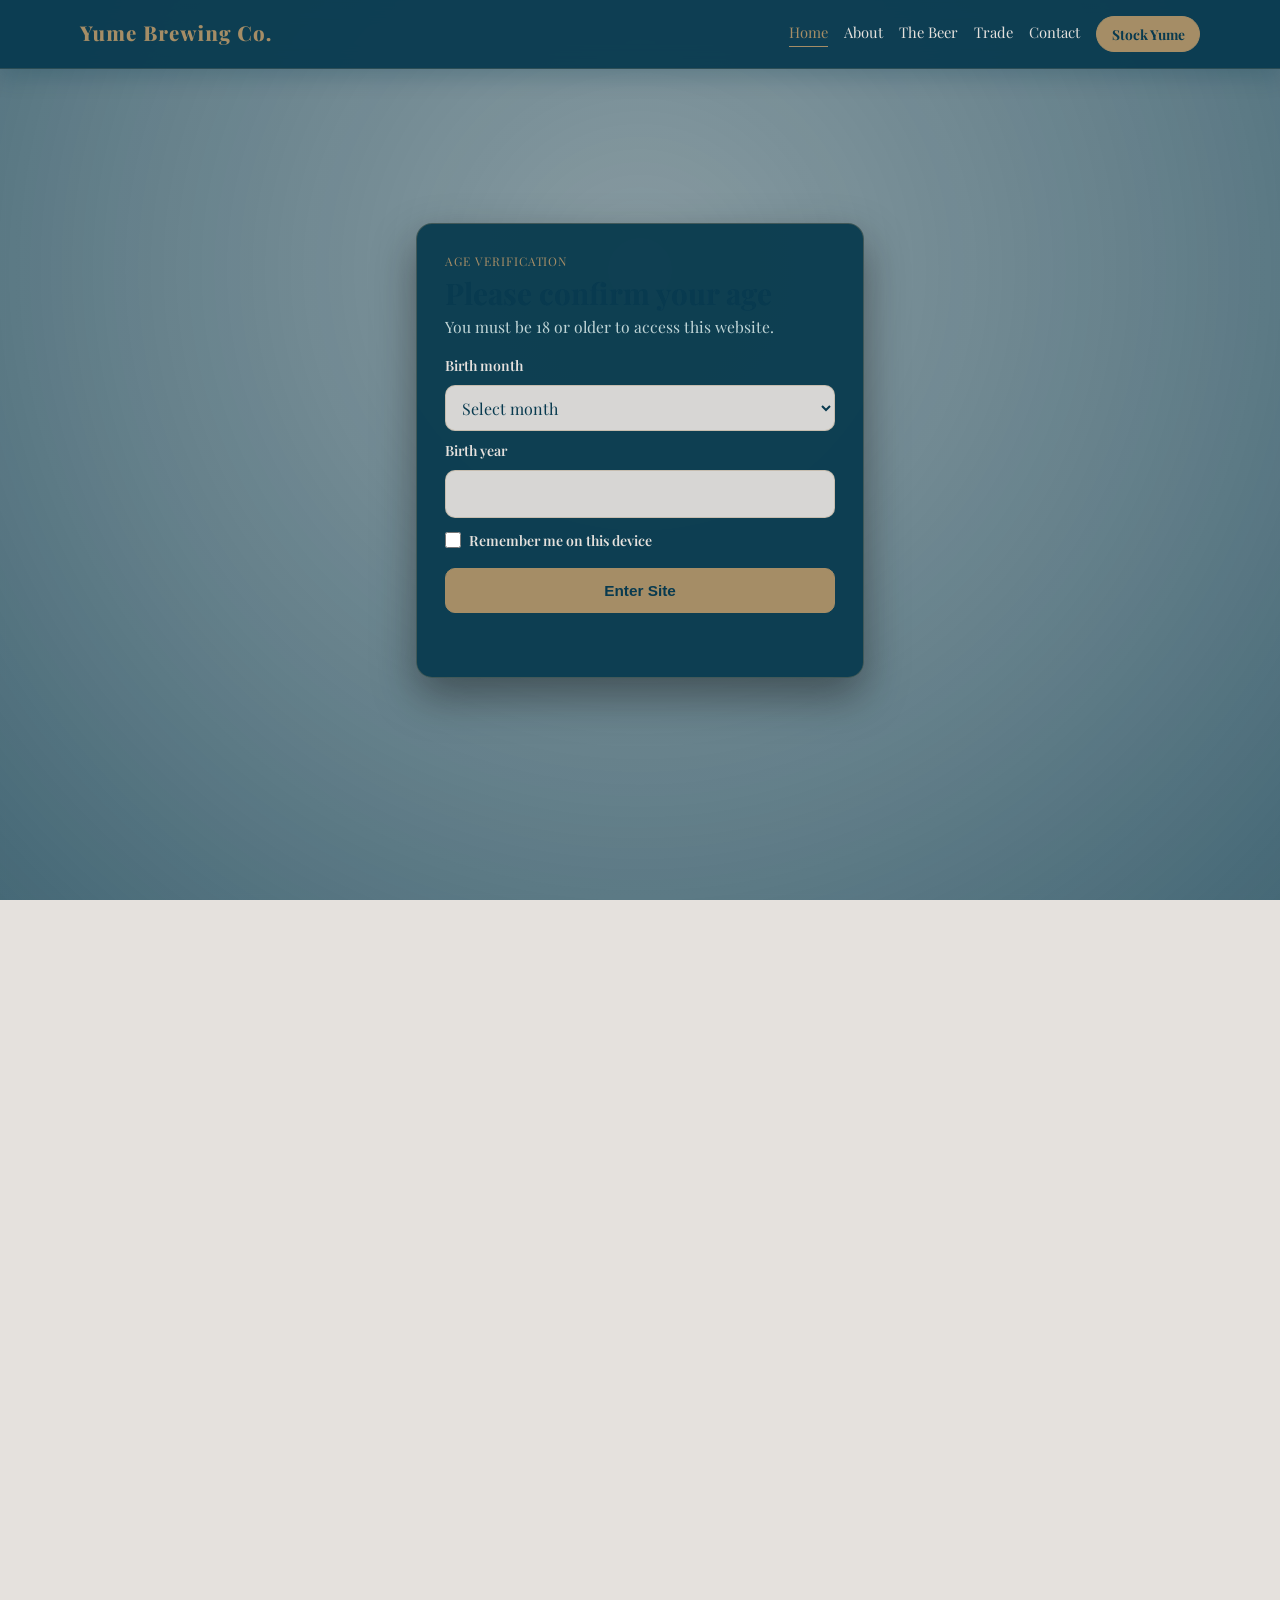
==== index.html @ 97af7e4f "Update index.html" ====
<!DOCTYPE html>
<html lang="en">
<head>
  <!-- Google tag (gtag.js) -->
<script async src="https://www.googletagmanager.com/gtag/js?id=G-24Z01V6N67"></script>
<script>
  window.dataLayer = window.dataLayer || [];
  function gtag(){dataLayer.push(arguments);}
  gtag('js', new Date());
  gtag('config', 'G-24Z01V6N67');
</script>
<meta charset="UTF-8" />
<meta name="viewport" content="width=device-width, initial-scale=1.0" />
<title>Yume Brewing Co. | Fresh Beer, Reimagined</title>
<meta name="description" content="Yume Brewing Co. creates a clean, crisp light lager brewed with a hint of Japanese yuzu. Launching Summer 2026 in Cape Town.">
<meta property="og:title" content="Yume Brewing Co.">
<meta property="og:description" content="Fresh Beer, Reimagined. A crisp light lager brewed with Japanese yuzu.">
<meta property="og:type" content="website">
<meta property="og:image" content="https://yumebrewing.com/images/og-yume-preview.jpg">
<meta property="og:url" content="https://yumebrewing.com">
<meta name="twitter:card" content="summary_large_image">
<meta name="twitter:title" content="Yume Brewing Co.">
<meta name="twitter:description" content="Fresh Beer, Reimagined. A crisp light lager brewed with Japanese yuzu.">
<meta name="twitter:image" content="https://yumebrewing.com/images/og-yume-preview.jpg">
<link rel="icon" type="image/png" sizes="16x16" href="/images/favicon-16x16.png">
<link rel="icon" type="image/png" sizes="32x32" href="/images/favicon-32x32.png">
<link rel="icon" type="image/png" sizes="512x512" href="/images/favicon-512.png">

<link rel="apple-touch-icon" sizes="180x180" href="/images/apple-touch-icon.png">
<link href="https://fonts.googleapis.com/css2?family=Playfair+Display:wght@400;600;700&display=swap" rel="stylesheet">
<link rel="stylesheet" href="styles.css" />
</head>
<body class="age-locked">
  <div id="site-content" inert>
    <header class="top-nav">
      <div class="container nav-inner">
        <a class="brand" href="index.html">Yume Brewing Co.</a>
        <nav aria-label="Primary">
          <a href="index.html" class="active" aria-current="page">Home</a>
          <a href="about.html">About</a>
          <a href="beer.html">The Beer</a>
          <a href="trade.html">Trade</a>
          <a href="contact.html">Contact</a>
        </nav>
        <a class="nav-stock-cta" href="trade.html">Stock Yume</a>
      </div>
    </header>

    <a class="floating-stock-cta" href="trade.html">Stock Yume</a>

    <section class="hero">
      <div class="container">
        <div class="hero-content">
          <h1 class="hero-heading">Yume Brewing Co.</h1>
          <h2 class="hero-subheading">Fresh Beer, Reimagined</h2>
          <p class="hero-copy">Light lager brewed with a hint of Japanese Yuzu.<br>Launching Summer 2026 in Cape Town</p>
          <a class="cta hero-cta" href="trade.html">Trade Enquiries</a>
        </div>
      </div>
  </section>

  <main>
    <section class="section section-aqua about-yume-section">
      <div class="container about-yume-grid">
        <div>
          <h2>About Yume</h2>
          <p>
            Yume means dream.
          </p>
          <p>
            Yume Brewing Co. was created with a simple idea: great beer belongs in great moments.
            Inspired by the Japanese word for dream, Yume is a light lager brewed with a subtle lift of yuzu citrus.
            Fresh, crisp, and endlessly drinkable - it’s made for long evenings, good food, and the moments you wish would last a little longer.
          </p>
          <a class="cta cta-outline about-yume-cta" href="about.html">Learn More</a>
        </div>
        <div class="about-yume-visual">
          <img class="about-yume-image" src="images/about-terrace.jpg" alt="Outdoor terrace dining at sunset" width="1600" height="1200" loading="lazy" decoding="async" />
        </div>
      </div>
    </section>

    <section class="section section-navy home-intro">
      <div class="container section-narrow">
        <h2>Premium Lager, Modern Direction</h2>
          <p>
            Light, crisp, and subtly lifted with Japanese yuzu, Yume Light Lager is a refined take on refreshment. 
            Brewed in Cape Town, it’s a modern classic made for contemporary venues and effortless drinking.
          </p>
          <div class="home-actions">
            <a class="cta" href="beer.html">Explore The Beer</a>
            <a class="cta cta-outline" href="trade.html">Request Wholesale</a>
          </div>
        </div>
      </section>

    <section class="section section-sand why-yuzu-section">
      <div class="container two-col why-yuzu-grid">
        <div>
          <h2>Why Yuzu</h2>
          <p>
            Yuzu is a prized Japanese citrus known for its bright aroma and delicate complexity.
          </p>
          <p>
            Unlike lemon or lime, yuzu adds a delicate aromatic freshness that complements the clean body of a light lager without overpowering it.
          </p>
          <p>
            The result is a crisp, refreshing beer designed for long summer evenings, shared tables, and modern menus.
          </p>
          <ul class="quick-facts">
            <li>Subtle citrus aroma</li>
            <li>Light, refreshing finish</li>
            <li>Designed for food pairing</li>
            <li>Perfect for warm climates</li>
          </ul>
        </div>
          <div class="yuzu-image">
            <img src="/images/yuzu-beer.jpg" alt="Yuzu citrus and beer glass" width="1600" height="1200" loading="lazy" decoding="async" />
          </div>
        </div>
    </section>

<section class="moments-section section-aqua">
  <div class="container">
    <div class="moments-header">
      <h2>Moments With Yume</h2>
      <p> 
        For suuny days, long evenings, and the moments you wish would last a little longer.
      </p>
    </div>

    <div class="moments-image">
      <img
        src="/images/moments-yume.jpg"
        alt="Beer glasses and shared food on a speakeasy table"
        width="1920"
        height="1080"
        loading="lazy"
        decoding="async"
      />
    </div>
  </div>
</section>

<section class="launch-venues-section section-navy">
  <div class="container section-narrow">
    <h2>Launching With Select Cape Town Venues</h2>
    <p>
      Yume is launching with a limited number of carefully selected venues across Cape Town. 
      Each partner venue reflects the kind of places where great beer, 
      great food, and great company naturally come together.
    </p>
    <p>
      Interested in being one of the first venues to stock Yume?
    </p>
    <a class="cta launch-venues-cta" href="trade.html">Become a Launch Venue</a>
  </div>
</section>

    <section class="section section-sand stock-yume-section">
      <div class="container">
        <h2>Stock Yume</h2>
        <div class="trade-layout stock-yume-layout">
          <div>
            <p class="stock-yume-intro">
              Yume is launching with a LIMITED pilot batch in Cape Town, 
              partnering with only a handful of venues for the first release.
            </p>
            <ul class="quick-facts stock-why-list">
              <li>Light, clean lager</li>
              <li>Sublte Japanese yuzu citrus profile</li>
              <li>Built for food, service, and repeat orders</li>
            </ul>
            <a class="cta cta-outline section-cta" href="trade.html">Request Trade Info</a>
          </div>
          <div class="offer-box stock-launch-offer">
            <h3>Launch Partner Offer</h3>
            <ul class="trade-points">
              <li>Complimentary first carton</li>
              <li>Second carton at introductory pricing</li>
              <li>Standard wholesale pricing thereafter</li>
            </ul>
          </div>
        </div>
      </div>
    </section>
    
    </main>

    <footer class="site-footer" id="contact">
      <div class="container footer-grid">
        <div class="footer-col footer-brand">
          <p><strong>Yume Brewing Co.</strong></p>
          <p>Fresh Beer, Reimagined</p>
          <p>Cape Town, South Africa</p>
        </div>
        <div class="footer-col">
          <p><strong>Navigation</strong></p>
          <nav class="footer-nav" aria-label="Footer">
            <a href="index.html">Home</a>
            <a href="about.html">About</a>
            <a href="beer.html">The Beer</a>
            <a href="trade.html">Trade</a>
            <a href="contact.html">Contact</a>
          </nav>
        </div>
        <div class="footer-col">
          <p><strong>Contact</strong></p>
          <p><a href="mailto:yumebrewingco@gmail.com">yumebrewingco@gmail.com</a></p>
          <p><a href="https://instagram.com/yumebrewery" target="_blank" rel="noopener noreferrer">@yumebrewery</a></p>
        </div>
      </div>
      <div class="container footer-legal">
        <p>&copy; 2026 Yume Brewing Co.</p>
        <p>Drink Responsibly &bull; 18+</p>
      </div>
    </footer>
  </div>

  <div class="age-gate" id="age-gate" role="dialog" aria-modal="true" aria-labelledby="age-gate-title">
    <div class="age-gate-card">
      <p class="age-gate-eyebrow">Age Verification</p>
      <h2 id="age-gate-title">Please confirm your age</h2>
      <p class="age-gate-copy">You must be 18 or older to access this website.</p>

      <form id="age-gate-form" class="age-gate-form" novalidate>
        <label for="birth-month">Birth month</label>
        <select id="birth-month" name="birth-month" required>
          <option value="">Select month</option>
          <option value="1">January</option>
          <option value="2">February</option>
          <option value="3">March</option>
          <option value="4">April</option>
          <option value="5">May</option>
          <option value="6">June</option>
          <option value="7">July</option>
          <option value="8">August</option>
          <option value="9">September</option>
          <option value="10">October</option>
          <option value="11">November</option>
          <option value="12">December</option>
        </select>

        <label for="birth-year">Birth year</label>
        <input id="birth-year" name="birth-year" type="number" inputmode="numeric" min="1900" required />

        <label class="remember-row" for="remember-age">
          <input id="remember-age" name="remember-age" type="checkbox" />
          <span>Remember me on this device</span>
        </label>

        <button class="cta age-gate-submit" type="submit">Enter Site</button>
        <p id="age-gate-message" class="age-gate-message" aria-live="polite"></p>
      </form>
    </div>
  </div>

  <script>
    (function () {
      var key = "yumeAgeVerified";
      var body = document.body;
      var gate = document.getElementById("age-gate");
      var siteContent = document.getElementById("site-content");
      var form = document.getElementById("age-gate-form");
      var monthInput = document.getElementById("birth-month");
      var yearInput = document.getElementById("birth-year");
      var rememberInput = document.getElementById("remember-age");
      var message = document.getElementById("age-gate-message");
      var now = new Date();
      var currentYear = now.getFullYear();
      var currentMonth = now.getMonth() + 1;

      yearInput.max = String(currentYear);

      function lockSite() {
        body.classList.add("age-locked");
        body.classList.remove("site-ready");
        siteContent.setAttribute("inert", "");
        gate.classList.remove("age-gate-hidden");
      }

      function unlockSite() {
        body.classList.remove("age-locked");
        siteContent.removeAttribute("inert");
        gate.classList.add("age-gate-hidden");
        window.requestAnimationFrame(function () {
          body.classList.add("site-ready");
        });
      }

      function isAdult(month, year) {
        var years = currentYear - year;
        if (years > 18) return true;
        if (years < 18) return false;
        return currentMonth >= month;
      }

      try {
        if (localStorage.getItem(key) === "true") {
          unlockSite();
          return;
        }
      } catch (error) {
        lockSite();
      }

      lockSite();

      form.addEventListener("submit", function (event) {
        event.preventDefault();
        var month = Number(monthInput.value);
        var year = Number(yearInput.value);

        if (!month || !year || year < 1900 || year > currentYear) {
          message.textContent = "Please enter a valid birth month and birth year.";
          return;
        }

        if (isAdult(month, year)) {
          try {
            localStorage.setItem(key, "true");
          } catch (error) {
          }
          unlockSite();
          return;
        }

        message.textContent = "You must be 18 or older to enter this site.";
      });
    })();
  </script>
  <script>
    (function () {
      var targets = document.querySelectorAll(".section, .site-footer");
      if (!targets.length) return;

      function showAll() {
        document.body.classList.remove("scroll-anim-ready");
        targets.forEach(function (el) { el.classList.add("in-view"); });
      }

      if (window.matchMedia("(prefers-reduced-motion: reduce)").matches) {
        showAll();
        return;
      }

      if (!("IntersectionObserver" in window)) {
        showAll();
        return;
      }

      try {
        document.body.classList.add("scroll-anim-ready");

        var observer = new IntersectionObserver(function (entries) {
          entries.forEach(function (entry) {
            if (entry.isIntersecting) {
              entry.target.classList.add("in-view");
              observer.unobserve(entry.target);
            }
          });
        }, {
          threshold: 0.18,
          rootMargin: "0px 0px -8% 0px"
        });

        targets.forEach(function (el) { observer.observe(el); });
      } catch (error) {
        showAll();
      }
    })();
  </script>
  <script>
    (function () {
      var hero = document.querySelector(".hero");
      if (!hero) return;

      var mqMobile = window.matchMedia("(max-width: 768px)");
      var mqReduce = window.matchMedia("(prefers-reduced-motion: reduce)");
      var ticking = false;

      function shouldDisable() {
        return mqReduce.matches;
      }

      function applyParallax() {
        ticking = false;
        if (shouldDisable()) {
          hero.style.setProperty("--hero-parallax-offset", "0px");
          return;
        }

        var rect = hero.getBoundingClientRect();
        if (rect.bottom < 0 || rect.top > window.innerHeight) {
          return;
        }

        var strength = mqMobile.matches ? 0.03 : 0.08;
        var maxOffset = mqMobile.matches ? 5 : 14;
        var offset = Math.max(-maxOffset, Math.min(maxOffset, rect.top * -strength));
        hero.style.setProperty("--hero-parallax-offset", offset.toFixed(2) + "px");
      }

      function onScroll() {
        if (!ticking) {
          ticking = true;
          window.requestAnimationFrame(applyParallax);
        }
      }

      window.addEventListener("scroll", onScroll, { passive: true });
      window.addEventListener("resize", onScroll);
      window.addEventListener("orientationchange", onScroll);
      document.addEventListener("visibilitychange", function () {
        if (!document.hidden) onScroll();
      });
      applyParallax();
    })();
  </script>
</body>
</html>
---- styles.css ----
*,
*::before,
*::after {
  box-sizing: border-box;
}

:root {
  --nav-height: 4.25rem;
  --chinese-black: #083a4f;
  --dark-jungle-green: #407e8c;
  --jet: #407e8c;
  --coffee: #a58d66;
  --antique-brass: #a58d66;
  --text-ivory: #e5e1dd;
  --text-soft: #c0d5d6;
  --sand: #e5e1dd;
  --aqua: #c0d5d6;
  --aqua-rgb: 192, 213, 214;
  --sand-rgb: 229, 225, 221;
  --navy: #083a4f;
  --teal: #407e8c;
  --gold: #a58d66;
  --display-font: "Bourbon", "Playfair Display", serif;
}

html,
body {
  margin: 0;
  width: 100%;
  overflow-x: hidden;
  scroll-behavior: smooth;
}

body {
  font-family: "Playfair Display", serif;
  color: var(--navy);
  background: var(--sand);
  line-height: 1.5;
}

body.age-locked {
  overflow: hidden;
  height: 100svh;
}

img {
  max-width: 100%;
  height: auto;
  display: block;
}

.container {
  width: 100%;
  max-width: 1200px;
  margin: 0 auto;
  padding-inline: clamp(1rem, 4vw, 2.5rem);
}

#site-content {
  padding-top: var(--nav-height);
}

.top-nav {
  position: fixed;
  top: 0;
  left: 0;
  right: 0;
  width: 100%;
  z-index: 1000;
  background: rgba(8, 58, 79, 0.94);
  backdrop-filter: blur(10px);
  -webkit-backdrop-filter: blur(10px);
  border-bottom: 1px solid rgba(165, 141, 102, 0.2);
  box-shadow: 0 8px 20px rgba(8, 58, 79, 0.22);
}

.nav-inner {
  min-height: 4.25rem;
  display: flex;
  align-items: center;
  justify-content: space-between;
  gap: 1rem;
}

.brand {
  color: var(--antique-brass);
  font-family: var(--display-font);
  font-size: clamp(1.18rem, 1.6vw, 1.5rem);
  text-decoration: none;
  font-weight: 800;
  letter-spacing: 0.055em;
  line-height: 1.05;
  text-wrap: balance;
  text-rendering: geometricPrecision;
}

.top-nav nav {
  display: flex;
  flex-wrap: wrap;
  gap: 0.45rem 1rem;
  margin-left: auto;
}

.top-nav nav a {
  color: var(--text-ivory);
  text-decoration: none;
  font-size: 0.92rem;
  padding-bottom: 0.15rem;
  border-bottom: 1px solid transparent;
}

.top-nav nav a.active,
.top-nav nav a:hover {
  border-bottom-color: var(--gold);
  color: var(--gold);
}

.nav-stock-cta {
  display: inline-flex;
  align-items: center;
  justify-content: center;
  padding: 0.42rem 0.9rem;
  border-radius: 999px;
  text-decoration: none;
  background: var(--gold);
  color: var(--navy);
  font-size: 0.86rem;
  font-weight: 700;
  border: 1px solid var(--gold);
  transition: background-color 180ms ease, color 180ms ease, transform 180ms ease;
}

.nav-stock-cta:hover {
  background: transparent;
  color: var(--gold);
  transform: translateY(-1px);
}

.floating-stock-cta {
  display: none;
  position: fixed;
  right: 1rem;
  bottom: calc(1rem + env(safe-area-inset-bottom));
  z-index: 990;
  padding: 0.58rem 0.95rem;
  border-radius: 999px;
  background: var(--gold);
  color: var(--navy);
  text-decoration: none;
  font-weight: 700;
  font-size: 0.88rem;
  border: 1px solid rgba(8, 58, 79, 0.14);
  box-shadow: 0 10px 22px rgba(8, 58, 79, 0.28);
}

body.age-locked .floating-stock-cta {
  display: none !important;
}

.hero {
  min-height: 100svh;
  background-image: url("images/yume-hero.jpg");
  background-size: cover;
  background-position: center calc(50% + 18px + var(--hero-parallax-offset, 0px));
  display: flex;
  align-items: flex-end;
  text-align: center;
  padding-block: clamp(4.5rem, 10vh, 7rem) clamp(2rem, 6vh, 4rem);
  position: relative;
  will-change: background-position;
}

.hero::before {
  content: "";
  position: absolute;
  inset: 0;
  background: linear-gradient(
    rgba(var(--sand-rgb), 0.25),
    rgba(var(--sand-rgb), 0.25)
  );
  pointer-events: none;
}

.hero::after {
  content: "";
  position: absolute;
  inset: 0;
  background: rgba(0, 0, 0, 0.18);
  pointer-events: none;
}

.hero .container {
  position: relative;
  z-index: 1;
}

.hero-content {
  max-width: 52rem;
  margin: 0 auto;
  text-align: center;
}

.hero h1,
.hero h2,
.hero p {
  margin-top: 0;
}

.hero h1,
.hero-heading {
  font-family: var(--display-font);
  margin-bottom: 0.5rem;
  font-size: clamp(2rem, 4.5vw, 3.6rem);
  line-height: 1.1;
  font-weight: 700;
  color: #A58D66;
  text-shadow: 0 3px 14px rgba(255, 255, 255, 0.18), 0 6px 22px rgba(0, 0, 0, 0.18);
}

.hero h2,
.hero-subheading {
  margin-bottom: 0.95rem;
  font-size: clamp(1.2rem, 2.25vw, 1.85rem);
  line-height: 1.2;
  font-weight: 600;
  color: #A58D66;
  text-shadow: 0 3px 14px rgba(255, 255, 255, 0.18), 0 6px 22px rgba(0, 0, 0, 0.18);
}

.hero p,
.hero-copy {
  margin-bottom: 1.5rem;
  font-size: clamp(0.98rem, 1.28vw, 1.12rem);
  line-height: 1.5;
  color: #8E7656;
  text-shadow: 0 2px 10px rgba(0, 0, 0, 0.35);
}

body:not(.site-ready) .hero {
  opacity: 0;
}

body.site-ready .hero {
  animation: hero-bg-fade 0.5s ease-out both;
}

body:not(.site-ready) .hero::after {
  opacity: 1;
}

body.site-ready .hero::after {
  opacity: 0;
  animation: hero-overlay-fade 0.5s ease-out forwards;
}

body:not(.site-ready) .hero-content .hero-logo,
body:not(.site-ready) .hero-content .logo,
body:not(.site-ready) .hero-content img,
body:not(.site-ready) .hero-content .hero-heading,
body:not(.site-ready) .hero-content .hero-subheading,
body:not(.site-ready) .hero-content .hero-copy,
body:not(.site-ready) .hero-content .hero-cta {
  opacity: 0;
  transform: translateY(10px);
}

body.site-ready .hero-content .hero-logo,
body.site-ready .hero-content .logo,
body.site-ready .hero-content img {
  animation: hero-logo-enter 0.4s ease-out 0.14s both;
}

body.site-ready .hero-content .hero-heading {
  animation: hero-text-enter 0.44s ease-out 0.22s both;
}

body.site-ready .hero-content .hero-subheading {
  animation: hero-text-enter 0.44s ease-out 0.3s both;
}

body.site-ready .hero-content .hero-copy {
  animation: hero-text-enter 0.44s ease-out 0.36s both;
}

body.site-ready .hero-content .hero-cta {
  animation: hero-cta-enter 0.42s ease-out 0.46s both;
}

.page-hero {
  padding-block: clamp(4.75rem, 10vw, 7rem) clamp(3rem, 6vw, 4.75rem);
  background: linear-gradient(
    to bottom,
    rgba(8, 58, 79, 0.94),
    rgba(64, 126, 140, 0.9)
  );
}

.page-kicker {
  margin: 0 0 0.45rem;
  font-size: 0.78rem;
  letter-spacing: 0.08em;
  text-transform: uppercase;
  color: var(--antique-brass);
}

.page-hero h1 {
  font-family: var(--display-font);
  margin: 0 0 1rem;
  font-size: clamp(2.1rem, 4.4vw, 3.4rem);
  line-height: 1.1;
  color: var(--sand);
}

.page-hero p {
  margin: 0;
  font-size: clamp(1rem, 1.45vw, 1.12rem);
  color: var(--text-soft);
}

.about-page-hero {
  background:
    linear-gradient(
      rgba(var(--aqua-rgb), 0.74),
      rgba(var(--aqua-rgb), 0.74)
    ),
    url("images/about-hero.jpg");
  background-size: cover;
  background-position: center;
}

.about-page-hero .page-kicker {
  color: var(--gold);
}

.about-page-hero h1,
.about-page-hero p {
  color: var(--navy);
}

.trade-page-hero h2 {
  margin: 0 0 1rem;
  font-size: clamp(1.18rem, 2.2vw, 1.55rem);
  line-height: 1.25;
  color: #f0e4d2;
}

.trade-hero-cta {
  margin-top: 1.35rem;
}

.beer-hero {
  min-height: 80vh;
  background-image: url("images/beer-hero.jpg");
  background-size: cover;
  background-position: center calc(50% + var(--beer-hero-parallax-offset, 0px));
  position: relative;
  display: grid;
  place-items: center;
  text-align: center;
  will-change: background-position;
}

.beer-hero::before {
  content: "";
  position: absolute;
  inset: 0;
  background: rgba(0, 0, 0, 0.35);
}

.beer-hero .container {
  position: relative;
  z-index: 1;
}

.beer-hero-content {
  max-width: 50rem;
  margin: 0 auto;
}

.beer-hero h1 {
  font-family: var(--display-font);
  margin: 0 0 0.65rem;
  font-size: clamp(2rem, 4.2vw, 3.4rem);
  line-height: 1.1;
  color: #F5F3EF;
  text-shadow: 0 4px 16px rgba(0, 0, 0, 0.42);
}

.beer-hero h2 {
  margin: 0;
  font-size: clamp(1.05rem, 1.8vw, 1.35rem);
  line-height: 1.4;
  font-weight: 600;
  color: #F5F3EF;
  text-shadow: 0 3px 12px rgba(0, 0, 0, 0.36);
}

.beer-hero p {
  color: #F5F3EF;
}

.beer-hero-specs {
  margin: 1.2rem auto 0;
  padding: 0;
  list-style: none;
  display: grid;
  grid-template-columns: repeat(2, minmax(0, 1fr));
  gap: 0.55rem 0.85rem;
  max-width: 40rem;
}

.beer-hero-specs li {
  border: 1px solid rgba(255, 255, 255, 0.25);
  border-radius: 10px;
  background: rgba(0, 0, 0, 0.35);
  padding: 0.5rem 0.65rem;
  font-size: clamp(0.88rem, 1.1vw, 0.96rem);
  color: #F5F3EF;
}

.beer-hero-specs strong {
  color: var(--gold);
}

.beer-notes-grid {
  margin-top: 1.4rem;
  display: grid;
  grid-template-columns: repeat(3, minmax(0, 1fr));
  gap: 1rem;
}

.beer-note-card h3 {
  margin: 0 0 0.55rem;
  font-family: var(--display-font);
  font-size: clamp(1.02rem, 1.35vw, 1.2rem);
  line-height: 1.2;
  color: var(--navy);
}

.beer-note-card p {
  margin: 0;
}

.beer-dark-section {
  background: var(--navy);
}

.beer-dark-section h2,
.beer-dark-section p,
.beer-dark-section .quick-facts {
  color: var(--sand);
}

.beer-dark-section .content-placeholder p {
  color: rgba(8, 58, 79, 0.88);
}

.section-navy .content-placeholder p {
  color: rgba(8, 58, 79, 0.88);
}

.flavour-profile-grid {
  margin-top: 1.35rem;
  display: grid;
  grid-template-columns: repeat(3, minmax(0, 1fr));
  gap: 1rem;
}

.flavour-profile-item {
  padding: 0.25rem 1rem;
}

.flavour-profile-item + .flavour-profile-item {
  border-left: 1px solid rgba(64, 126, 140, 0.35);
}

.flavour-profile-item h3 {
  margin: 0 0 0.45rem;
  font-family: var(--display-font);
  font-size: clamp(1.02rem, 1.4vw, 1.18rem);
  line-height: 1.2;
  color: var(--navy);
}

.flavour-profile-item p {
  margin: 0;
  font-size: clamp(0.95rem, 1.15vw, 1rem);
  color: rgba(8, 58, 79, 0.86);
}

.section {
  padding-block: clamp(4.25rem, 9.5vw, 7.5rem);
  min-height: min(92svh, 56rem);
  display: grid;
  align-items: center;
  background: var(--sand);
}

.section.in-view {
  opacity: 1;
  transform: translateY(0);
}

body.scroll-anim-ready .section:not(.in-view),
body.scroll-anim-ready .site-footer:not(.in-view) {
  opacity: 0;
  transform: translateY(20px);
  transition: opacity 680ms ease-out, transform 680ms ease-out;
  will-change: opacity, transform;
}

.section-alt {
  background: rgba(var(--aqua-rgb), 0.92);
}

.section-aqua {
  background: rgba(var(--aqua-rgb), 0.92);
}

.section-navy,
.beer-dark-section {
  background: var(--navy);
}

.section-sand {
  background: var(--sand);
}

.section h2 {
  font-family: var(--display-font);
  margin: 0 0 1rem;
  font-size: clamp(1.85rem, 3.8vw, 3rem);
  line-height: 1.1;
  letter-spacing: 0.01em;
  color: var(--navy);
}

.section p {
  margin: 0;
  font-size: clamp(1.02rem, 1.55vw, 1.18rem);
  max-width: 62ch;
  color: rgba(8, 58, 79, 0.88);
}

.section-narrow {
  max-width: 760px;
}

.two-col {
  display: grid;
  grid-template-columns: minmax(0, 1.18fr) minmax(0, 0.82fr);
  gap: clamp(1.75rem, 5vw, 4.2rem);
  align-items: start;
}

.section:nth-of-type(even) .two-col {
  grid-template-columns: minmax(0, 0.88fr) minmax(0, 1.12fr);
}

.section:nth-of-type(even) .two-col > :first-child {
  padding-top: 1.1rem;
}

.section:nth-of-type(odd) .two-col > :last-child {
  padding-top: 0.75rem;
}

.quick-facts {
  margin: 0;
  padding-left: 1.2rem;
  display: grid;
  gap: 0.6rem;
  color: rgba(8, 58, 79, 0.9);
}

.section-navy h2,
.section-navy p,
.section-navy .quick-facts,
.section-navy .trade-points {
  color: var(--sand);
}

.cta {
  display: inline-block;
  background: var(--gold);
  color: var(--navy);
  padding: 0.8rem 1.45rem;
  border-radius: 10px;
  text-decoration: none;
  font-weight: 700;
  font-size: clamp(0.9rem, 1.2vw, 1rem);
  border: 1px solid var(--gold);
}

.cta-outline {
  background: transparent;
  color: var(--gold);
  border-color: var(--gold);
}

.home-intro {
  text-align: center;
}

.about-yume-section {
  min-height: auto;
}

.about-yume-grid {
  display: grid;
  grid-template-columns: minmax(0, 1fr) minmax(0, 0.9fr);
  gap: clamp(1.75rem, 5vw, 4rem);
  align-items: center;
}

.about-yume-grid p + p {
  margin-top: 1rem;
}

.about-yume-cta {
  margin-top: 1.5rem;
}

.about-yume-visual {
  aspect-ratio: 4 / 3;
  border: 1px solid rgba(64, 126, 140, 0.35);
  border-radius: 8px;
  overflow: hidden;
}

.about-yume-image {
  width: 100%;
  height: 100%;
  object-fit: cover;
  display: block;
  border-radius: inherit;
}

.home-actions {
  margin-top: 1.8rem;
  display: flex;
  gap: 1rem;
  justify-content: center;
  flex-wrap: wrap;
}

.why-yuzu-grid {
  align-items: center;
}

.why-yuzu-grid p + p {
  margin-top: 1rem;
}

.why-yuzu-grid .quick-facts {
  margin-top: 1.25rem;
}

.why-yuzu-visual {
  border: 1px solid rgba(64, 126, 140, 0.35);
  border-radius: 12px;
  overflow: hidden;
  aspect-ratio: 4 / 3;
}

.why-yuzu-image {
  width: 100%;
  height: 100%;
  object-fit: cover;
  display: block;
  border-radius: inherit;
}

.moments-section {
  padding: 100px 0;
}

.moments-header {
  text-align: center;
  max-width: 720px;
  margin: 0 auto 40px;
}

.moments-header h2 {
  margin-bottom: 16px;
}

.moments-header p {
  margin: 0;
}

.moments-image {
  width: 100%;
  border-radius: 12px;
  overflow: hidden;
}

.moments-image img {
  width: 100%;
  height: 100%;
  display: block;
  object-fit: cover;
}

.launch-venues-section {
  padding: 84px 0;
  text-align: center;
}

.launch-venues-section h2 {
  margin: 0 0 1rem;
  font-family: var(--display-font);
  font-size: clamp(1.85rem, 3.8vw, 3rem);
  line-height: 1.1;
  letter-spacing: 0.01em;
  color: var(--navy);
}

.launch-venues-section p {
  margin: 0;
  font-size: clamp(1.02rem, 1.55vw, 1.18rem);
  line-height: 1.6;
  color: rgba(8, 58, 79, 0.88);
}

.launch-venues-section.section-navy h2,
.launch-venues-section.section-navy p {
  color: var(--sand);
}

.launch-venues-section p + p {
  margin-top: 0.65rem;
}

.launch-venues-cta {
  margin-top: 1.35rem;
}

.stock-yume-layout {
  margin-top: 1.6rem;
}

.stock-yume-intro {
  max-width: 62ch;
}

.stock-why-list {
  margin-top: 1.1rem;
}

.stock-launch-offer {
  align-self: stretch;
}

.why-stock-grid {
  margin-top: 1.7rem;
  display: grid;
  grid-template-columns: repeat(3, minmax(0, 1fr));
  gap: clamp(1rem, 2vw, 1.4rem);
}

.why-stock-card {
  border: 1px solid rgba(64, 126, 140, 0.4);
  border-radius: 12px;
  background: rgba(229, 225, 221, 0.55);
  padding: clamp(1rem, 2vw, 1.35rem);
}

.why-stock-card h3 {
  margin: 0 0 0.65rem;
  font-family: var(--display-font);
  font-size: clamp(1rem, 1.4vw, 1.2rem);
  line-height: 1.2;
  color: var(--navy);
}

.why-stock-card p {
  font-size: clamp(0.95rem, 1.1vw, 1rem);
}

.offer-box.launch-offer-card {
  border-color: rgba(165, 141, 102, 0.6);
  background: linear-gradient(
    165deg,
    rgba(64, 126, 140, 0.18),
    rgba(8, 58, 79, 0.05)
  );
  box-shadow: 0 12px 26px rgba(8, 58, 79, 0.12);
  padding: 48px 56px;
  text-align: left;
}

.launch-offer-card h3 {
  margin: 0 0 24px;
}

.launch-offer-list {
  list-style: none;
  margin: 0;
  margin-bottom: 24px;
  padding: 0;
  display: block;
  width: 100%;
  color: #E5E1DD;
  opacity: 1;
  mix-blend-mode: normal;
}

.launch-offer-list li {
  display: grid;
  grid-template-columns: 1rem 1fr;
  align-items: start;
  column-gap: 0.65rem;
  color: #E5E1DD;
  opacity: 1;
  mix-blend-mode: normal;
  filter: none;
  margin: 0;
}

.launch-offer-list li + li {
  margin-top: 13px;
}

.launch-offer-list li::before {
  content: "\2713";
  color: #A58D66;
  font-weight: 700;
  line-height: 1.3;
  opacity: 1;
}

.launch-offer-note {
  margin-top: 0;
  font-size: 0.9rem;
  font-weight: 500;
  color: #E5E1DD;
  opacity: 0.9;
  text-align: left;
}

.trade-pricing-intro {
  margin-inline: auto;
}

.trade-credibility-strip {
  margin: 0 auto 1.8rem;
  display: grid;
  grid-template-columns: repeat(3, minmax(0, 1fr));
  gap: 0.85rem;
}

.trade-credibility-item {
  border: 1px solid rgba(64, 126, 140, 0.38);
  border-radius: 12px;
  background: rgba(229, 225, 221, 0.5);
  padding: 0.95rem 1rem;
}

.trade-credibility-item h3 {
  margin: 0 0 0.35rem;
  font-family: var(--display-font);
  font-size: clamp(0.96rem, 1.25vw, 1.08rem);
  line-height: 1.2;
  color: var(--navy);
}

.trade-credibility-item p {
  margin: 0;
  font-size: 0.9rem;
  color: rgba(8, 58, 79, 0.82);
}

.trade-form-advanced {
  margin-top: 1.6rem;
}

.form-honeypot {
  position: absolute;
  left: -9999px;
  width: 1px;
  height: 1px;
  opacity: 0;
  pointer-events: none;
}

.trade-form-status {
  margin: 0.85rem 0 0;
  min-height: 1.4rem;
  font-size: 0.94rem;
  line-height: 1.4;
}

.trade-form-status.is-pending {
  color: rgba(8, 58, 79, 0.75);
}

.trade-form-status.is-success {
  color: rgba(8, 58, 79, 0.92);
}

.trade-form-status.is-error {
  color: rgba(102, 24, 24, 0.9);
}

.trade-form-advanced button[disabled] {
  opacity: 0.75;
  cursor: wait;
}

.trade-form-grid {
  display: grid;
  grid-template-columns: repeat(2, minmax(0, 1fr));
  gap: 0.85rem 0.95rem;
}

.field-group {
  display: grid;
  gap: 0.4rem;
}

.field-group-full {
  grid-column: 1 / -1;
}

.trade-direct-contact {
  margin-top: 1.5rem;
  border: 1px solid rgba(64, 126, 140, 0.34);
  border-radius: 12px;
  background: rgba(229, 225, 221, 0.45);
  padding: 1rem 1.1rem;
}

.trade-direct-title {
  margin-bottom: 0.45rem;
  font-weight: 700;
}

.trade-direct-contact p + p {
  margin-top: 0.35rem;
}

.contact-card a {
  display: inline-block;
  max-width: 100%;
  word-break: break-word;
  overflow-wrap: anywhere;
}

@media (max-width: 900px) {
  .contact-cards-grid {
    grid-template-columns: 1fr;
    gap: 1rem;
  }
}

@media (max-width: 768px) {
  .moments-section {
    padding: 72px 0;
  }

  .launch-venues-section {
    padding: 64px 0;
  }

  .moments-header {
    margin-bottom: 24px;
    padding: 0 16px;
  }

  .stock-yume-layout {
    margin-top: 1.25rem;
  }

  .contact-page-hero {
    padding-top: clamp(5.6rem, 14vw, 6.6rem);
  }

  .contact-cards-section {
    padding-bottom: 5.5rem;
  }

  .contact-cards-grid {
    display: flex;
    flex-direction: column;
    gap: 1rem;
  }

  .contact-card {
    width: 100%;
    max-width: none;
    padding: 1.25rem;
    overflow: hidden;
  }

  .contact-card h2 {
    font-size: clamp(1.2rem, 5.2vw, 1.5rem);
    margin-bottom: 0.5rem;
  }

  .contact-card p {
    margin-top: 0.6rem;
  }

  .contact-card a {
    font-size: 0.92rem;
    line-height: 1.35;
    word-break: break-word;
    overflow-wrap: anywhere;
  }

  .contact-card a[href^="mailto:"] {
    font-size: 0.86rem;
    white-space: nowrap;
    word-break: normal;
    overflow-wrap: normal;
  }

  .why-stock-grid,
  .trade-form-grid,
  .trade-credibility-strip {
    grid-template-columns: 1fr;
  }

  .trade-hero-cta {
    margin-top: 1.15rem;
  }

  .offer-box.launch-offer-card {
    padding: clamp(1.9rem, 7.5vw, 2.35rem);
  }

}
.offer-box {
  border: 1px solid rgba(165, 141, 102, 0.35);
  border-radius: 14px;
  background: rgba(192, 213, 214, 0.28);
  padding: clamp(1.2rem, 2.8vw, 2rem);
}

.offer-box h3 {
  margin: 0 0 0.5rem;
  font-size: clamp(1.1rem, 2vw, 1.35rem);
  color: var(--antique-brass);
}

.trade-layout {
  margin-top: 1.9rem;
  display: grid;
  grid-template-columns: minmax(0, 0.9fr) minmax(0, 1.1fr);
  gap: clamp(1.4rem, 4vw, 3.25rem);
  align-items: start;
}

.trade-offer {
  height: 100%;
}

.trade-points {
  margin: 1rem 0 0;
  padding-left: 1.2rem;
  display: grid;
  gap: 0.45rem;
  color: rgba(8, 58, 79, 0.9);
  font-size: clamp(0.95rem, 1.2vw, 1rem);
}

.trade-form,
.content-placeholder {
  border: 1px solid rgba(64, 126, 140, 0.45);
  border-radius: 14px;
  background: rgba(229, 225, 221, 0.56);
  padding: clamp(1.25rem, 2.8vw, 1.9rem);
}

.content-placeholder h2 {
  margin-top: 0;
}

.trade-form {
  display: grid;
  gap: 0.6rem;
}

.trade-form label {
  font-size: 0.9rem;
  font-weight: 600;
  color: var(--navy);
}

.trade-form input,
.trade-form textarea {
  width: 100%;
  border: 1px solid rgba(64, 126, 140, 0.38);
  border-radius: 10px;
  background: rgba(229, 225, 221, 0.85);
  font: inherit;
  padding: 0.65rem 0.75rem;
  color: var(--navy);
}

.trade-form textarea {
  resize: vertical;
}

.section-cta {
  margin-top: 0.5rem;
}

.site-footer {
  padding-block: 1.75rem 2rem;
  border-top: 1px solid rgba(64, 126, 140, 0.25);
  background: var(--navy);
}

.site-footer.in-view {
  opacity: 1;
  transform: translateY(0);
}

.footer-grid {
  display: grid;
  grid-template-columns: repeat(3, minmax(0, 1fr));
  gap: 1rem 1.25rem;
  align-items: start;
}

.footer-col {
  display: grid;
  gap: 0.25rem;
  align-content: start;
}

.footer-col > p:first-child {
  margin-bottom: 0.2rem;
}

.footer-nav {
  display: grid;
  gap: 0.28rem;
}

.footer-nav a {
  width: fit-content;
}

.footer-legal {
  margin-top: 1.05rem;
  padding-top: 0.8rem;
  border-top: 1px solid rgba(229, 225, 221, 0.16);
  display: flex;
  justify-content: space-between;
  gap: 1rem;
  flex-wrap: wrap;
}

.site-footer p {
  margin: 0;
  font-size: 0.95rem;
  color: #E5E1DD;
  opacity: 1;
}

.site-footer .footer-col > p:first-child strong {
  color: #A58D66;
}

.site-footer .footer-nav a,
.site-footer .footer-col a {
  color: #E5E1DD;
  opacity: 1;
}

.site-footer a {
  color: #E5E1DD;
}

.site-footer a:hover {
  color: #A58D66;
}

.site-footer .footer-legal p {
  color: #E5E1DD;
  opacity: 1;
}

.age-gate {
  position: fixed;
  inset: 0;
  z-index: 200;
  display: grid;
  place-items: center;
  padding: 1rem;
  background: radial-gradient(
    circle at 50% 30%,
    rgba(8, 58, 79, 0.42) 0%,
    rgba(8, 58, 79, 0.58) 58%,
    rgba(8, 58, 79, 0.72) 100%
  );
  backdrop-filter: blur(4px);
}

.age-gate-hidden {
  display: none;
}

.age-gate-card {
  width: min(100%, 28rem);
  border: 1px solid rgba(165, 141, 102, 0.34);
  border-radius: 16px;
  background: rgba(8, 58, 79, 0.95);
  box-shadow: 0 18px 44px rgba(0, 0, 0, 0.4);
  padding: clamp(1.1rem, 3.5vw, 1.75rem);
  animation: gate-enter 0.45s ease-out both;
}

.age-gate-eyebrow {
  margin: 0 0 0.35rem;
  font-size: 0.75rem;
  letter-spacing: 0.08em;
  text-transform: uppercase;
  color: var(--antique-brass);
}

.age-gate h2 {
  margin: 0 0 0.35rem;
  font-size: clamp(1.35rem, 2.8vw, 1.85rem);
  line-height: 1.15;
}

.age-gate-copy {
  margin: 0 0 1rem;
  color: var(--text-soft);
  font-size: 0.98rem;
}

.age-gate-form {
  display: grid;
  gap: 0.55rem;
}

.age-gate-form label {
  font-size: 0.88rem;
  font-weight: 600;
  color: var(--sand);
}

.remember-row {
  margin-top: 0.2rem;
  display: flex;
  align-items: center;
  gap: 0.5rem;
  cursor: pointer;
}

.remember-row input[type="checkbox"] {
  width: 1rem;
  height: 1rem;
  margin: 0;
  accent-color: var(--antique-brass);
}

.age-gate-form select,
.age-gate-form input {
  width: 100%;
  border: 1px solid rgba(165, 141, 102, 0.34);
  border-radius: 10px;
  background: rgba(229, 225, 221, 0.94);
  font: inherit;
  padding: 0.68rem 0.72rem;
  color: var(--navy);
}

.age-gate-submit {
  width: 100%;
  margin-top: 0.5rem;
}

.age-gate-message {
  min-height: 1.25rem;
  margin: 0.4rem 0 0;
  font-size: 0.9rem;
  color: #e9a98c;
}

@keyframes gate-enter {
  from {
    opacity: 0;
    transform: translateY(8px) scale(0.985);
  }
  to {
    opacity: 1;
    transform: translateY(0) scale(1);
  }
}

@keyframes hero-bg-fade {
  from {
    opacity: 0;
  }
  to {
    opacity: 1;
  }
}

@keyframes hero-overlay-fade {
  from {
    opacity: 1;
  }
  to {
    opacity: 0;
  }
}

@keyframes hero-logo-enter {
  from {
    opacity: 0;
    transform: translateY(6px);
  }
  to {
    opacity: 1;
    transform: translateY(0);
  }
}

@keyframes hero-text-enter {
  from {
    opacity: 0;
    transform: translateY(10px);
  }
  to {
    opacity: 1;
    transform: translateY(0);
  }
}

@keyframes hero-cta-enter {
  from {
    opacity: 0;
    transform: translateY(8px) scale(0.985);
  }
  to {
    opacity: 1;
    transform: translateY(0) scale(1);
  }
}

@media (max-width: 1100px) {
  .hero {
    height: auto;
    min-height: 92svh;
    padding-block: clamp(3.5rem, 7.5vh, 5rem) clamp(1.5rem, 3.6vh, 2.5rem);
    background-position: center calc(50% + 18px + var(--hero-parallax-offset, 0px));
    overflow: hidden;
  }

  .section-aqua {
    background: rgba(var(--aqua-rgb), 0.92);
  }

  .section-navy,
  .beer-dark-section {
    background: var(--navy);
  }

  .section-sand {
    background: var(--sand);
  }

  .section-navy h2,
  .section-navy p,
  .section-navy .quick-facts,
  .section-navy .trade-points {
    color: var(--sand);
  }

  .hero-content {
    max-width: min(88vw, 44rem);
  }

  .hero h1,
  .hero-heading {
    font-size: clamp(1.85rem, 3.4vw, 3rem);
  }

  .hero h2,
  .hero-subheading {
    font-size: clamp(1.12rem, 1.9vw, 1.55rem);
  }

  .hero p,
  .hero-copy {
    font-size: clamp(0.95rem, 1.15vw, 1.05rem);
  }
}

@media (max-width: 768px) {
  :root {
    --nav-height: 5.5rem;
  }

  .container {
    padding-inline: 1rem;
  }

  .nav-inner {
    min-height: 3.75rem;
    align-items: flex-start;
    flex-direction: column;
    justify-content: center;
    padding-block: 0.55rem 0.65rem;
  }

  .top-nav nav {
    width: 100%;
    justify-content: space-between;
    gap: 0.45rem 0.75rem;
    margin-left: 0;
  }

  .brand {
    font-size: 1.18rem;
    letter-spacing: 0.05em;
  }

  .top-nav nav a {
    font-size: 0.83rem;
    padding: 0.3rem 0.55rem;
    border: 1px solid rgba(165, 141, 102, 0.48);
    border-radius: 999px;
    background: rgba(229, 225, 221, 0.08);
  }

  .top-nav nav a.active,
  .top-nav nav a:hover {
    background: rgba(165, 141, 102, 0.24);
    border-color: rgba(165, 141, 102, 0.75);
  }

  .nav-stock-cta {
    display: none;
  }

  .floating-stock-cta {
    display: inline-flex;
    align-items: center;
    justify-content: center;
  }

  .hero {
    height: auto;
    min-height: 100svh;
    background-size: cover;
    background-position: center calc(50% + 12px + var(--hero-parallax-offset, 0px));
    display: flex;
    flex-direction: column;
    justify-content: center;
    align-items: center;
    padding-block: 2.25rem 1.5rem;
  }

  .beer-hero {
    min-height: 60vh;
    background-size: cover;
    background-position: center calc(50% + var(--beer-hero-parallax-offset, 0px));
  }

  .beer-hero-specs,
  .beer-notes-grid,
  .flavour-profile-grid {
    grid-template-columns: 1fr;
  }

  .flavour-profile-item {
    padding: 0;
  }

  .flavour-profile-item + .flavour-profile-item {
    border-left: 0;
    border-top: 1px solid rgba(64, 126, 140, 0.28);
    padding-top: 0.9rem;
  }

  .hero-content {
    margin-top: clamp(1.75rem, 6vh, 3.25rem);
    padding-top: 0.5rem;
    max-width: 40rem;
    width: 92vw;
  }

  .hero-content img,
  .hero-content .logo,
  .hero-content .logo img {
    display: block;
    margin: 0 auto 0.6rem;
    max-width: min(56vw, 220px);
  }

  .hero p,
  .hero-copy {
    margin-bottom: 1.35rem;
  }

  .hero .cta,
  .hero-cta {
    margin-top: 0.65rem;
  }

  .two-col,
  .footer-grid,
  .trade-layout,
  .about-yume-grid {
    grid-template-columns: 1fr;
  }

  .footer-legal {
    display: grid;
    gap: 0.25rem;
  }

  .footer-grid {
    gap: 0.9rem;
  }

  .section {
    min-height: auto;
    display: block;
    padding-block: 3.25rem;
  }

  .section p {
    line-height: 1.6;
  }

  .section h2 + p,
  .content-placeholder h2 + p {
    margin-top: 0.75rem;
  }

  .home-actions {
    flex-direction: column;
    gap: 0.85rem;
  }

  .offer-box,
  .trade-form,
  .content-placeholder {
    width: 100%;
    margin-inline: auto;
    padding: 1.2rem;
  }

  .cta,
  .section-cta,
  .hero .cta,
  .hero-cta {
    margin-left: auto;
    margin-right: auto;
  }

  .section-cta,
  .content-placeholder .cta {
    margin-top: 1.5rem;
  }

  .cta,
  button,
  input:not([type="checkbox"]),
  select,
  textarea {
    width: 100%;
  }

  input:not([type="checkbox"]),
  select,
  textarea {
    max-width: 100%;
  }

  .age-gate-card {
    width: min(100%, 26rem);
  }

  html,
  body {
    overflow-x: hidden;
  }
}

@media (max-width: 420px) {
  :root {
    --nav-height: 6rem;
  }

  .container {
    padding-inline: 0.9rem;
  }

  .hero {
    padding-block: 2rem 1.25rem;
  }

  .hero h1,
  .hero-heading {
    font-size: clamp(1.75rem, 9vw, 2.25rem);
    line-height: 1.08;
  }

  .hero h2,
  .hero-subheading {
    font-size: clamp(1.1rem, 5.4vw, 1.3rem);
  }

  .hero p,
  .hero-copy {
    font-size: clamp(0.95rem, 4vw, 1rem);
    line-height: 1.45;
  }

  .section h2,
  .page-hero h1 {
    font-size: clamp(1.35rem, 6.6vw, 1.7rem);
  }

  .section p,
  .quick-facts,
  .page-hero p {
    font-size: 0.96rem;
  }

  .cta {
    width: 100%;
    max-width: 18rem;
    padding: 0.75rem 1.2rem;
  }

  .age-gate {
    padding: 0.8rem;
  }

  .age-gate-card {
    border-radius: 14px;
    padding: 1rem;
  }
}

@media (min-width: 768px) {
  .tasting-notes-card p {
    margin-bottom: 1.5rem;
  }

  .tasting-notes-card .cta {
    margin-top: 0.5rem;
  }
}

@media (prefers-reduced-motion: reduce) {
  .hero,
  .beer-hero,
  .hero::after,
  .hero-content .hero-logo,
  .hero-content .logo,
  .hero-content img,
  .hero-content .hero-heading,
  .hero-content .hero-subheading,
  .hero-content .hero-copy,
  .hero-content .hero-cta,
  .age-gate-card {
    animation: none !important;
    transform: none !important;
    --hero-parallax-offset: 0px !important;
    --beer-hero-parallax-offset: 0px !important;
  }

  body:not(.site-ready) .hero,
  body:not(.site-ready) .hero::after,
  body:not(.site-ready) .hero-content .hero-logo,
  body:not(.site-ready) .hero-content .logo,
  body:not(.site-ready) .hero-content img,
  body:not(.site-ready) .hero-content .hero-heading,
  body:not(.site-ready) .hero-content .hero-subheading,
  body:not(.site-ready) .hero-content .hero-copy,
  body:not(.site-ready) .hero-content .hero-cta {
    opacity: 1;
  }

  .section,
  .site-footer {
    opacity: 1;
    transform: none;
    transition: none;
  }
}
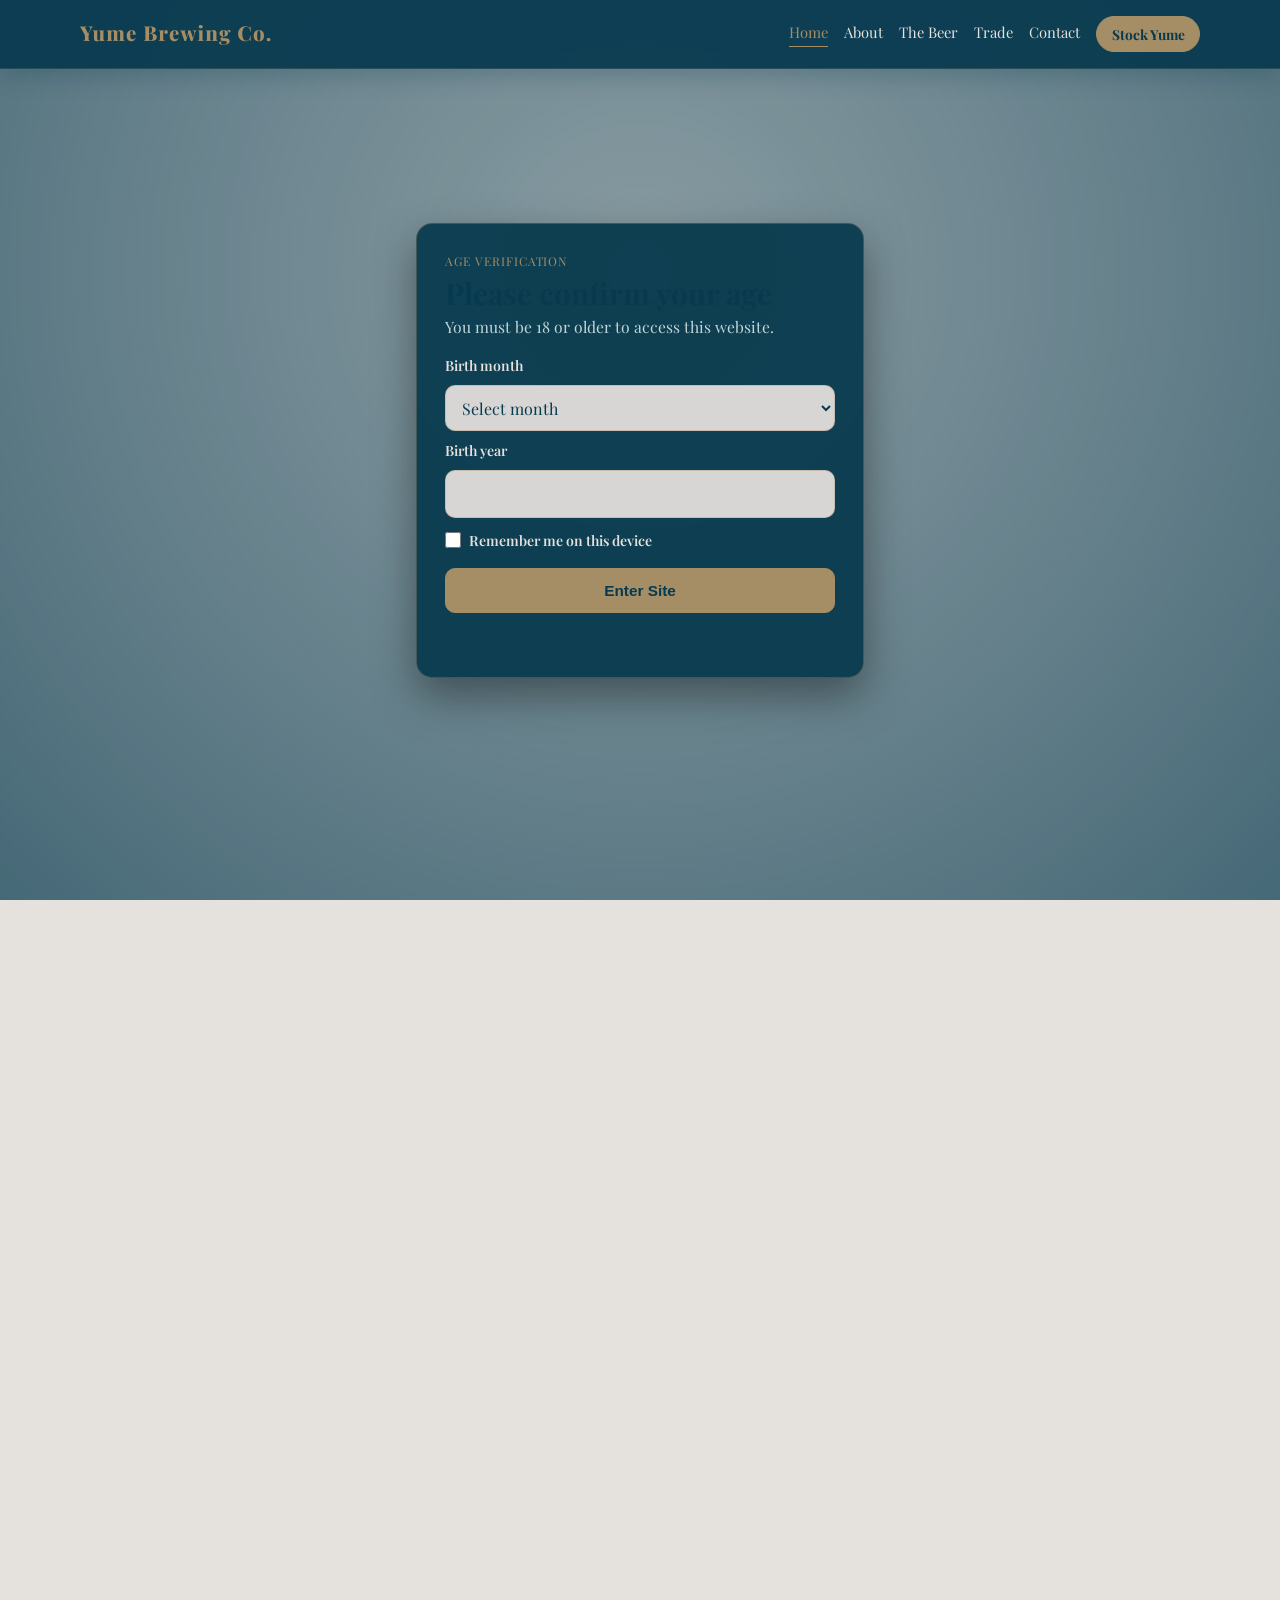
==== commit 90a85ff1: "Update index.html" ====
--- a/index.html
+++ b/index.html
@@ -30,6 +30,7 @@
 <link href="https://fonts.googleapis.com/css2?family=Playfair+Display:wght@400;600;700&display=swap" rel="stylesheet">
 <link rel="stylesheet" href="styles.css" />
 </head>
+<<<<<<< ours
 <body class="age-locked">
   <div id="site-content" inert>
     <header class="top-nav">
@@ -57,6 +58,17 @@
           <a class="cta hero-cta" href="trade.html">Trade Enquiries</a>
         </div>
       </div>
+=======
+<body>
+
+  <section class="hero">
+    <div class="section-container hero-content">
+      <h1>Yume Brewing Co.</h1>
+      <h2>Fresh Beer, Reimagined</h2>
+      <p>Light lager brewed with a hint of Japanese yuzu.<br>Launching soon in Cape Town.</p>
+      <a class="cta" href="mailto:yumebrewingco@gmail.com">Trade Enquiries</a>
+    </div>
+>>>>>>> theirs
   </section>
 
   <main>
--- a/styles.css
+++ b/styles.css
@@ -318,10 +318,12 @@
 }
 
 .about-page-hero {
+  padding-top: 84px;
+  padding-bottom: 84px;
   background:
     linear-gradient(
-      rgba(var(--aqua-rgb), 0.74),
-      rgba(var(--aqua-rgb), 0.74)
+      rgba(var(--aqua-rgb), 0.66),
+      rgba(var(--aqua-rgb), 0.66)
     ),
     url("images/about-hero.jpg");
   background-size: cover;
@@ -335,6 +337,43 @@
 .about-page-hero h1,
 .about-page-hero p {
   color: var(--navy);
+}
+
+.about-page .page-hero h1 {
+  margin-bottom: 0.68rem;
+}
+
+.about-page .section h2 {
+  margin-bottom: 0.64rem;
+}
+
+.about-page .page-hero h1 + p,
+.about-page .section h2 + p {
+  margin-top: 0;
+}
+
+.about-page .page-hero p + p,
+.about-page .section p + p {
+  margin-top: 0.72rem;
+}
+
+.about-divider {
+  display: flex;
+  justify-content: center;
+  align-items: center;
+  padding: 0.8rem 1.5rem;
+  background: var(--sand);
+}
+
+.about-divider-mark {
+  width: clamp(3.25rem, 8vw, 4.5rem);
+  height: 1px;
+  background: linear-gradient(
+    90deg,
+    rgba(165, 141, 102, 0),
+    rgba(165, 141, 102, 0.75),
+    rgba(165, 141, 102, 0)
+  );
 }
 
 .trade-page-hero h2 {
@@ -510,7 +549,7 @@
 }
 
 .section-alt {
-  background: rgba(var(--aqua-rgb), 0.92);
+  background: rgba(var(--aqua-rgb), 0.72);
 }
 
 .section-aqua {
@@ -1457,6 +1496,15 @@
     justify-content: center;
     align-items: center;
     padding-block: 2.25rem 1.5rem;
+  }
+
+  .about-page-hero {
+    padding-top: clamp(4.4rem, 13vw, 5.25rem);
+    padding-bottom: clamp(3.05rem, 9vw, 3.9rem);
+  }
+
+  .about-divider {
+    padding-block: 0.62rem;
   }
 
   .beer-hero {
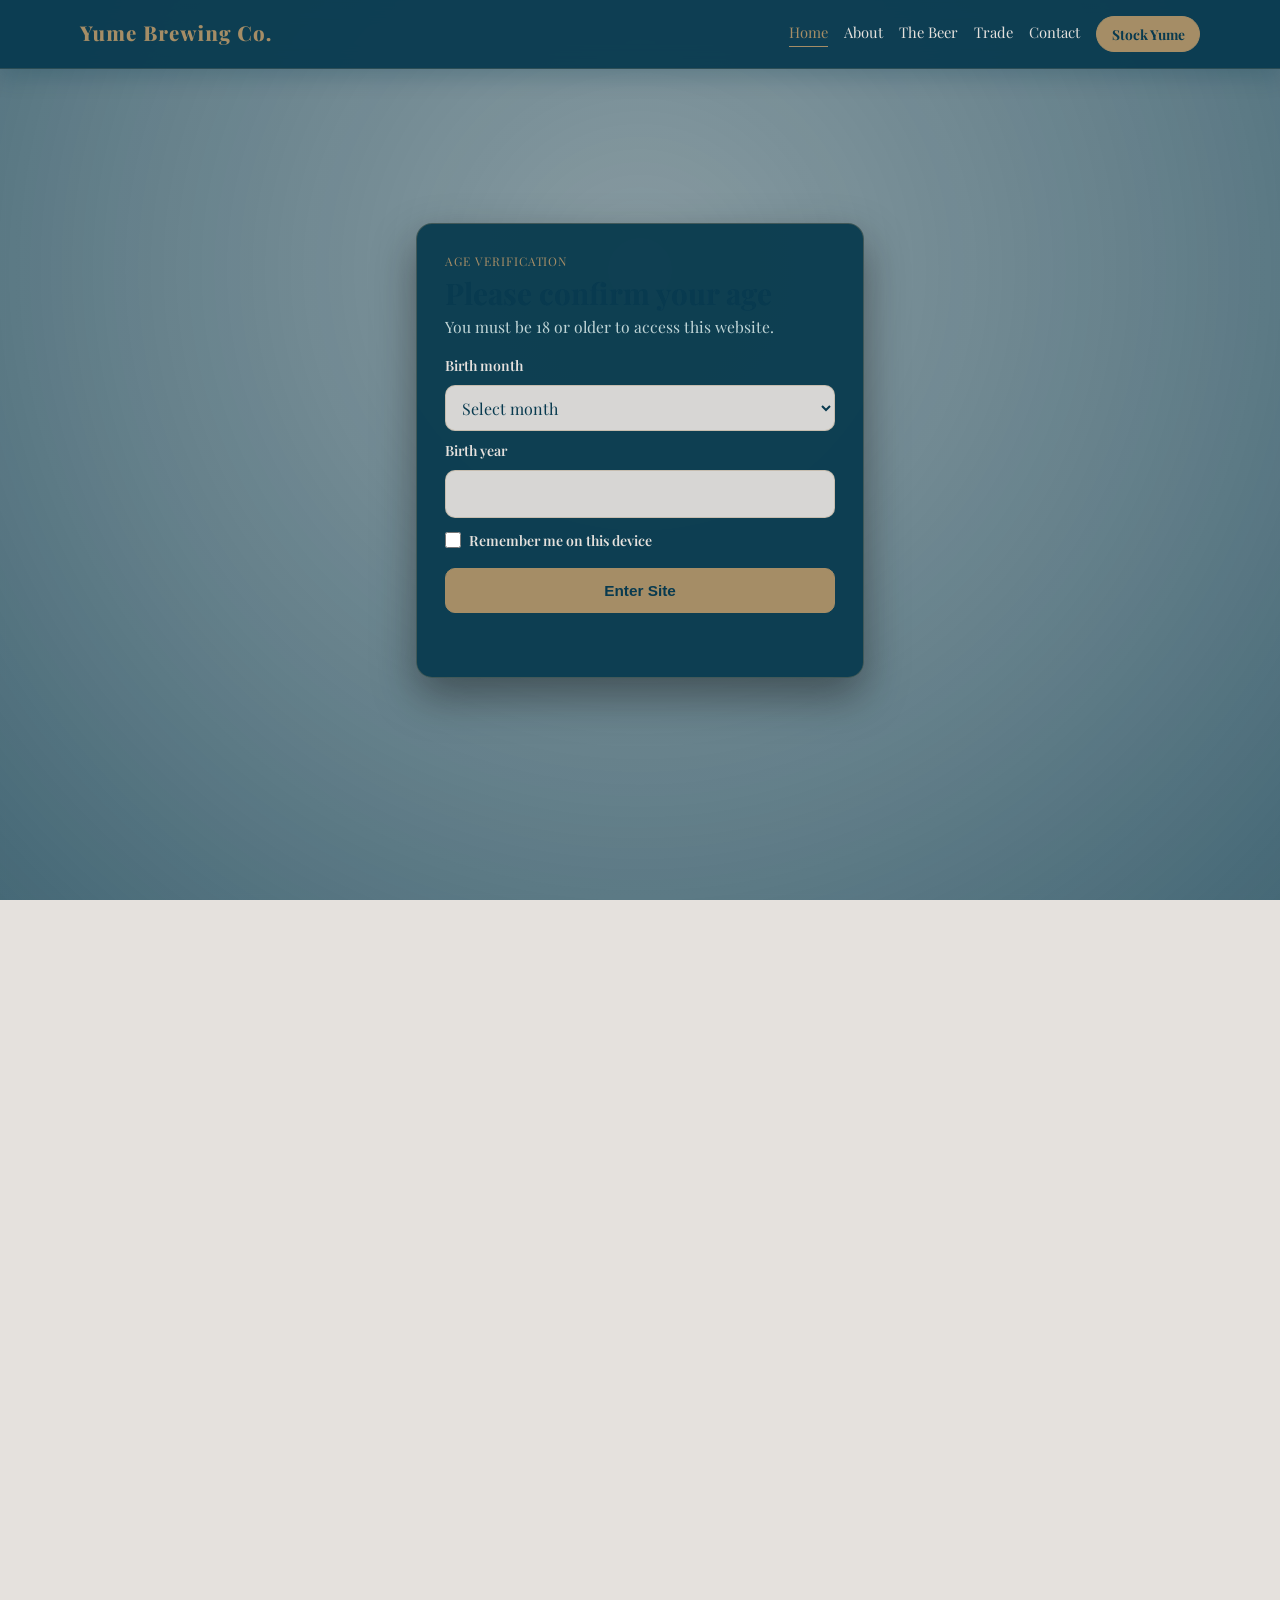
==== commit b56a29fb: "Restore homepage full-width stacked layout" ====
--- a/index.html
+++ b/index.html
@@ -30,7 +30,6 @@
 <link href="https://fonts.googleapis.com/css2?family=Playfair+Display:wght@400;600;700&display=swap" rel="stylesheet">
 <link rel="stylesheet" href="styles.css" />
 </head>
-<<<<<<< ours
 <body class="age-locked">
   <div id="site-content" inert>
     <header class="top-nav">
@@ -58,17 +57,6 @@
           <a class="cta hero-cta" href="trade.html">Trade Enquiries</a>
         </div>
       </div>
-=======
-<body>
-
-  <section class="hero">
-    <div class="section-container hero-content">
-      <h1>Yume Brewing Co.</h1>
-      <h2>Fresh Beer, Reimagined</h2>
-      <p>Light lager brewed with a hint of Japanese yuzu.<br>Launching soon in Cape Town.</p>
-      <a class="cta" href="mailto:yumebrewingco@gmail.com">Trade Enquiries</a>
-    </div>
->>>>>>> theirs
   </section>
 
   <main>
@@ -226,6 +214,9 @@
         <p>&copy; 2026 Yume Brewing Co.</p>
         <p>Drink Responsibly &bull; 18+</p>
       </div>
+      <div class="container footer-disclaimer">
+        <p>Yume Brewing Co. products are supplied through licensed partners in accordance with South African liquor regulations.</p>
+      </div>
     </footer>
   </div>
 
--- a/styles.css
+++ b/styles.css
@@ -322,8 +322,8 @@
   padding-bottom: 84px;
   background:
     linear-gradient(
-      rgba(var(--aqua-rgb), 0.66),
-      rgba(var(--aqua-rgb), 0.66)
+      rgba(var(--sand-rgb), 0.78),
+      rgba(var(--sand-rgb), 0.78)
     ),
     url("images/about-hero.jpg");
   background-size: cover;
@@ -336,6 +336,38 @@
 
 .about-page-hero h1,
 .about-page-hero p {
+  color: var(--navy);
+}
+
+.about-our-story {
+  background: var(--sand);
+}
+
+.about-meaning {
+  background: var(--aqua);
+}
+
+.about-philosophy {
+  background: var(--teal);
+}
+
+.about-founder {
+  background: var(--navy);
+}
+
+.about-next-step {
+  background: var(--sand);
+}
+
+.about-page .about-philosophy h2,
+.about-page .about-philosophy p,
+.about-page .about-founder h2,
+.about-page .about-founder p {
+  color: var(--sand);
+}
+
+.about-page .about-philosophy .cta,
+.about-page .about-founder .cta {
   color: var(--navy);
 }
 
@@ -374,6 +406,39 @@
     rgba(165, 141, 102, 0.75),
     rgba(165, 141, 102, 0)
   );
+}
+
+.brand-pillars {
+  display: grid;
+  grid-template-columns: repeat(3, 1fr);
+  gap: 40px;
+  margin-top: 72px;
+  text-align: left;
+}
+
+.pillar {
+  padding: 30px;
+  border: 1px solid rgba(229, 225, 221, 0.18);
+  border-radius: 10px;
+  background-color: var(--navy);
+}
+
+.pillar h4 {
+  margin: 0 0 10px;
+  font-family: var(--display-font);
+  font-size: clamp(1rem, 1.4vw, 1.15rem);
+  font-weight: 600;
+  letter-spacing: 0.05em;
+  line-height: 1.2;
+  color: var(--gold);
+}
+
+.pillar p {
+  margin: 0;
+  font-size: 0.95rem;
+  line-height: 1.6;
+  opacity: 0.9;
+  color: rgba(255, 255, 255, 0.9);
 }
 
 .trade-page-hero h2 {
@@ -643,6 +708,7 @@
 
 .about-yume-section {
   min-height: auto;
+  width: 100%;
 }
 
 .about-yume-grid {
@@ -661,6 +727,9 @@
 }
 
 .about-yume-visual {
+  width: 100%;
+  max-width: 32rem;
+  margin-inline: auto;
   aspect-ratio: 4 / 3;
   border: 1px solid rgba(64, 126, 140, 0.35);
   border-radius: 8px;
@@ -695,14 +764,19 @@
   margin-top: 1.25rem;
 }
 
-.why-yuzu-visual {
+.why-yuzu-visual,
+.yuzu-image {
+  width: 100%;
+  max-width: 32rem;
+  margin-inline: auto;
   border: 1px solid rgba(64, 126, 140, 0.35);
   border-radius: 12px;
   overflow: hidden;
   aspect-ratio: 4 / 3;
 }
 
-.why-yuzu-image {
+.why-yuzu-image,
+.yuzu-image img {
   width: 100%;
   height: 100%;
   object-fit: cover;
@@ -711,6 +785,7 @@
 }
 
 .moments-section {
+  width: 100%;
   padding: 100px 0;
 }
 
@@ -730,6 +805,8 @@
 
 .moments-image {
   width: 100%;
+  max-width: 72rem;
+  margin-inline: auto;
   border-radius: 12px;
   overflow: hidden;
 }
@@ -742,6 +819,7 @@
 }
 
 .launch-venues-section {
+  width: 100%;
   padding: 84px 0;
   text-align: center;
 }
@@ -1223,6 +1301,22 @@
   opacity: 1;
 }
 
+.footer-disclaimer {
+  margin-top: 0.65rem;
+  text-align: center;
+}
+
+.footer-disclaimer p {
+  margin: 0;
+  font-size: 0.8rem;
+  line-height: 1.5;
+  color: #E5E1DD;
+  opacity: 0.72;
+  max-width: 68ch;
+  margin-inline: auto;
+  text-wrap: pretty;
+}
+
 .age-gate {
   position: fixed;
   inset: 0;
@@ -1411,6 +1505,34 @@
   .section-navy .quick-facts,
   .section-navy .trade-points {
     color: var(--sand);
+  }
+
+  .about-page .about-meaning {
+    background: var(--aqua);
+  }
+
+  .about-page .about-philosophy {
+    background: var(--teal);
+  }
+
+  .about-page .about-founder {
+    background: var(--navy);
+  }
+
+  .about-page .about-next-step {
+    background: var(--sand);
+  }
+
+  .about-page .about-philosophy h2,
+  .about-page .about-philosophy p,
+  .about-page .about-founder h2,
+  .about-page .about-founder p {
+    color: var(--sand);
+  }
+
+  .brand-pillars {
+    grid-template-columns: 1fr;
+    gap: 30px;
   }
 
   .hero-content {
@@ -1564,6 +1686,15 @@
   .footer-legal {
     display: grid;
     gap: 0.25rem;
+  }
+
+  .footer-disclaimer {
+    margin-top: 0.75rem;
+  }
+
+  .footer-disclaimer p {
+    font-size: 0.78rem;
+    max-width: 42ch;
   }
 
   .footer-grid {
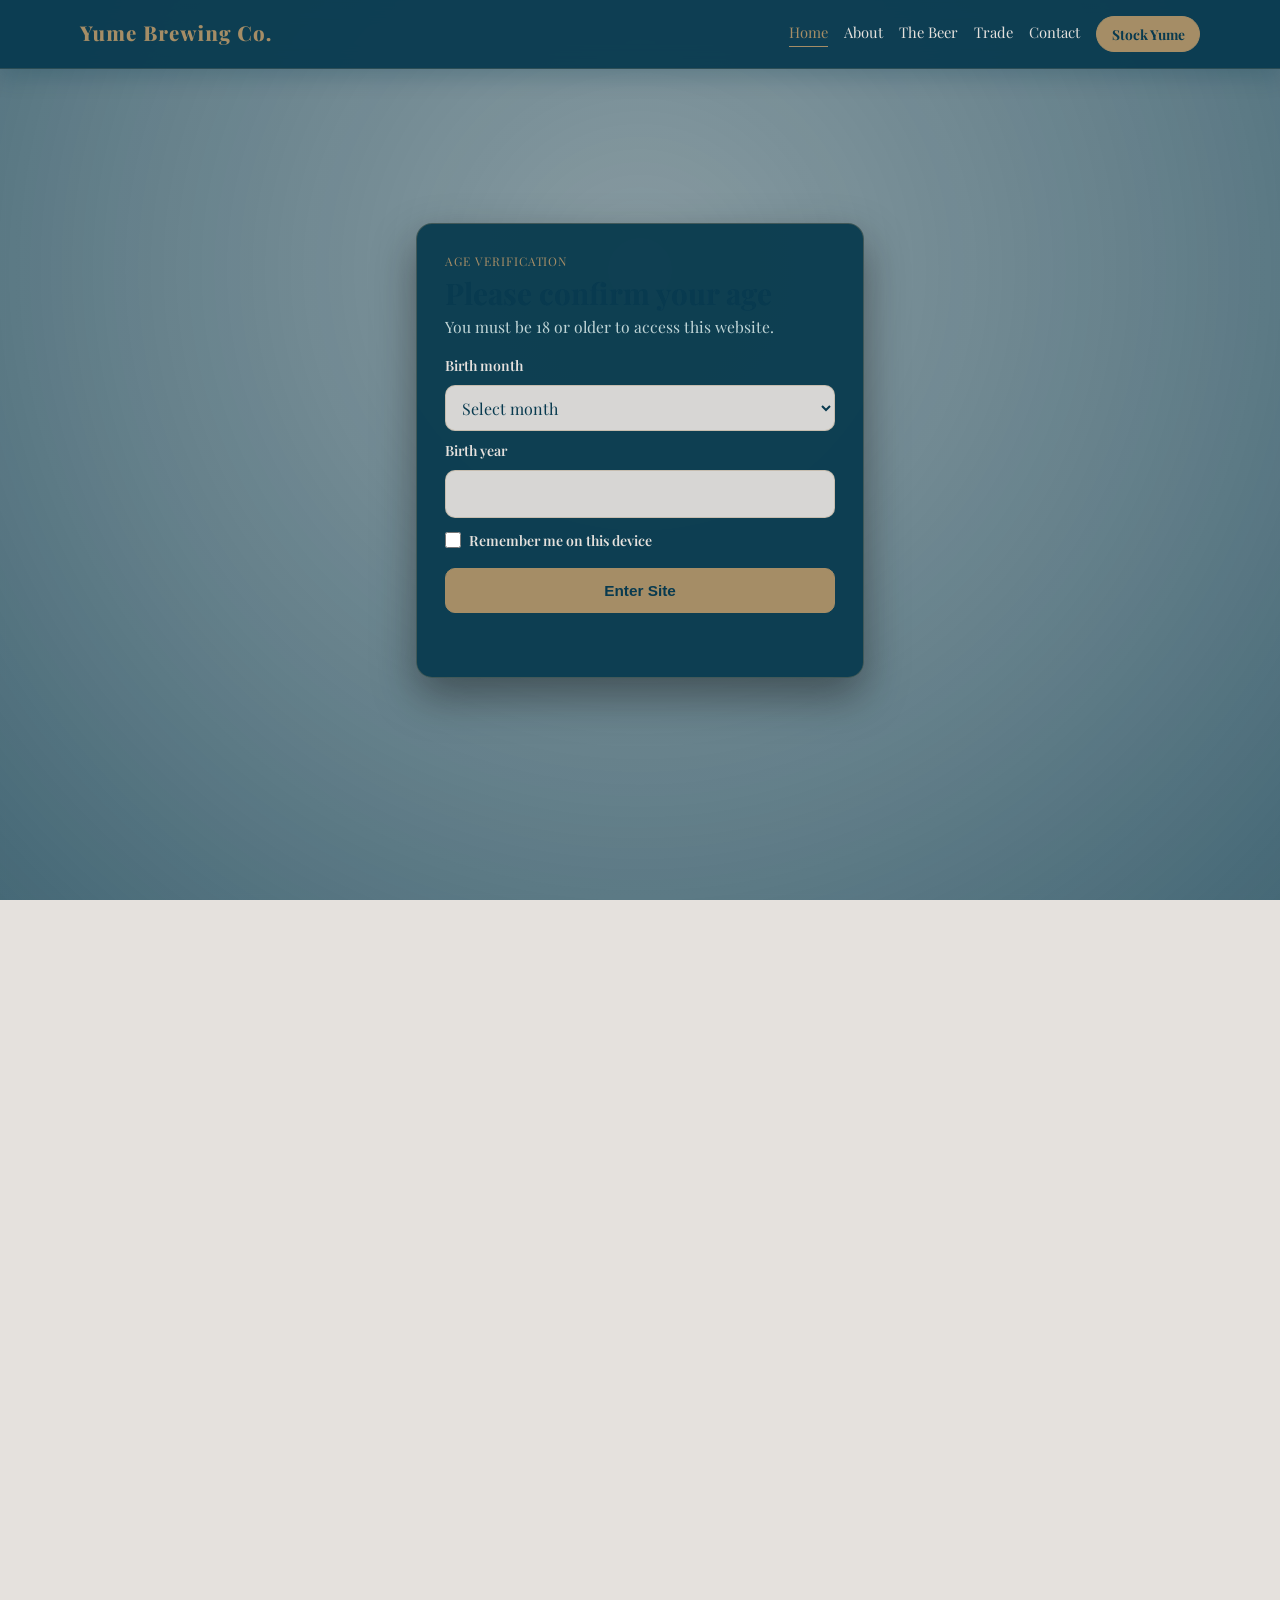
==== commit 6eb7887c: "Refine Why Yuzu section layout and image framing" ====
--- a/index.html
+++ b/index.html
@@ -96,7 +96,7 @@
 
     <section class="section section-sand why-yuzu-section">
       <div class="container two-col why-yuzu-grid">
-        <div>
+        <div class="why-yuzu-copy">
           <h2>Why Yuzu</h2>
           <p>
             Yuzu is a prized Japanese citrus known for its bright aroma and delicate complexity.
@@ -114,10 +114,10 @@
             <li>Perfect for warm climates</li>
           </ul>
         </div>
-          <div class="yuzu-image">
-            <img src="/images/yuzu-beer.jpg" alt="Yuzu citrus and beer glass" width="1600" height="1200" loading="lazy" decoding="async" />
-          </div>
-        </div>
+        <div class="yuzu-image">
+          <img src="/images/yuzu-beer.jpg" alt="Yuzu citrus and beer glass" width="1600" height="1200" loading="lazy" decoding="async" />
+        </div>
+      </div>
     </section>
 
 <section class="moments-section section-aqua">
--- a/styles.css
+++ b/styles.css
@@ -754,6 +754,21 @@
 
 .why-yuzu-grid {
   align-items: center;
+  gap: clamp(2rem, 4.5vw, 4rem);
+}
+
+.why-yuzu-section {
+  min-height: auto;
+  padding-block: clamp(4rem, 8vw, 6rem);
+}
+
+.why-yuzu-copy {
+  display: grid;
+  align-content: center;
+}
+
+.why-yuzu-copy > * {
+  max-width: 34rem;
 }
 
 .why-yuzu-grid p + p {
@@ -767,12 +782,14 @@
 .why-yuzu-visual,
 .yuzu-image {
   width: 100%;
-  max-width: 32rem;
+  max-width: 35rem;
   margin-inline: auto;
-  border: 1px solid rgba(64, 126, 140, 0.35);
-  border-radius: 12px;
+  border: 1px solid rgba(64, 126, 140, 0.18);
+  border-radius: 14px;
   overflow: hidden;
   aspect-ratio: 4 / 3;
+  background: rgba(229, 225, 221, 0.4);
+  box-shadow: 0 18px 40px rgba(8, 58, 79, 0.08);
 }
 
 .why-yuzu-image,
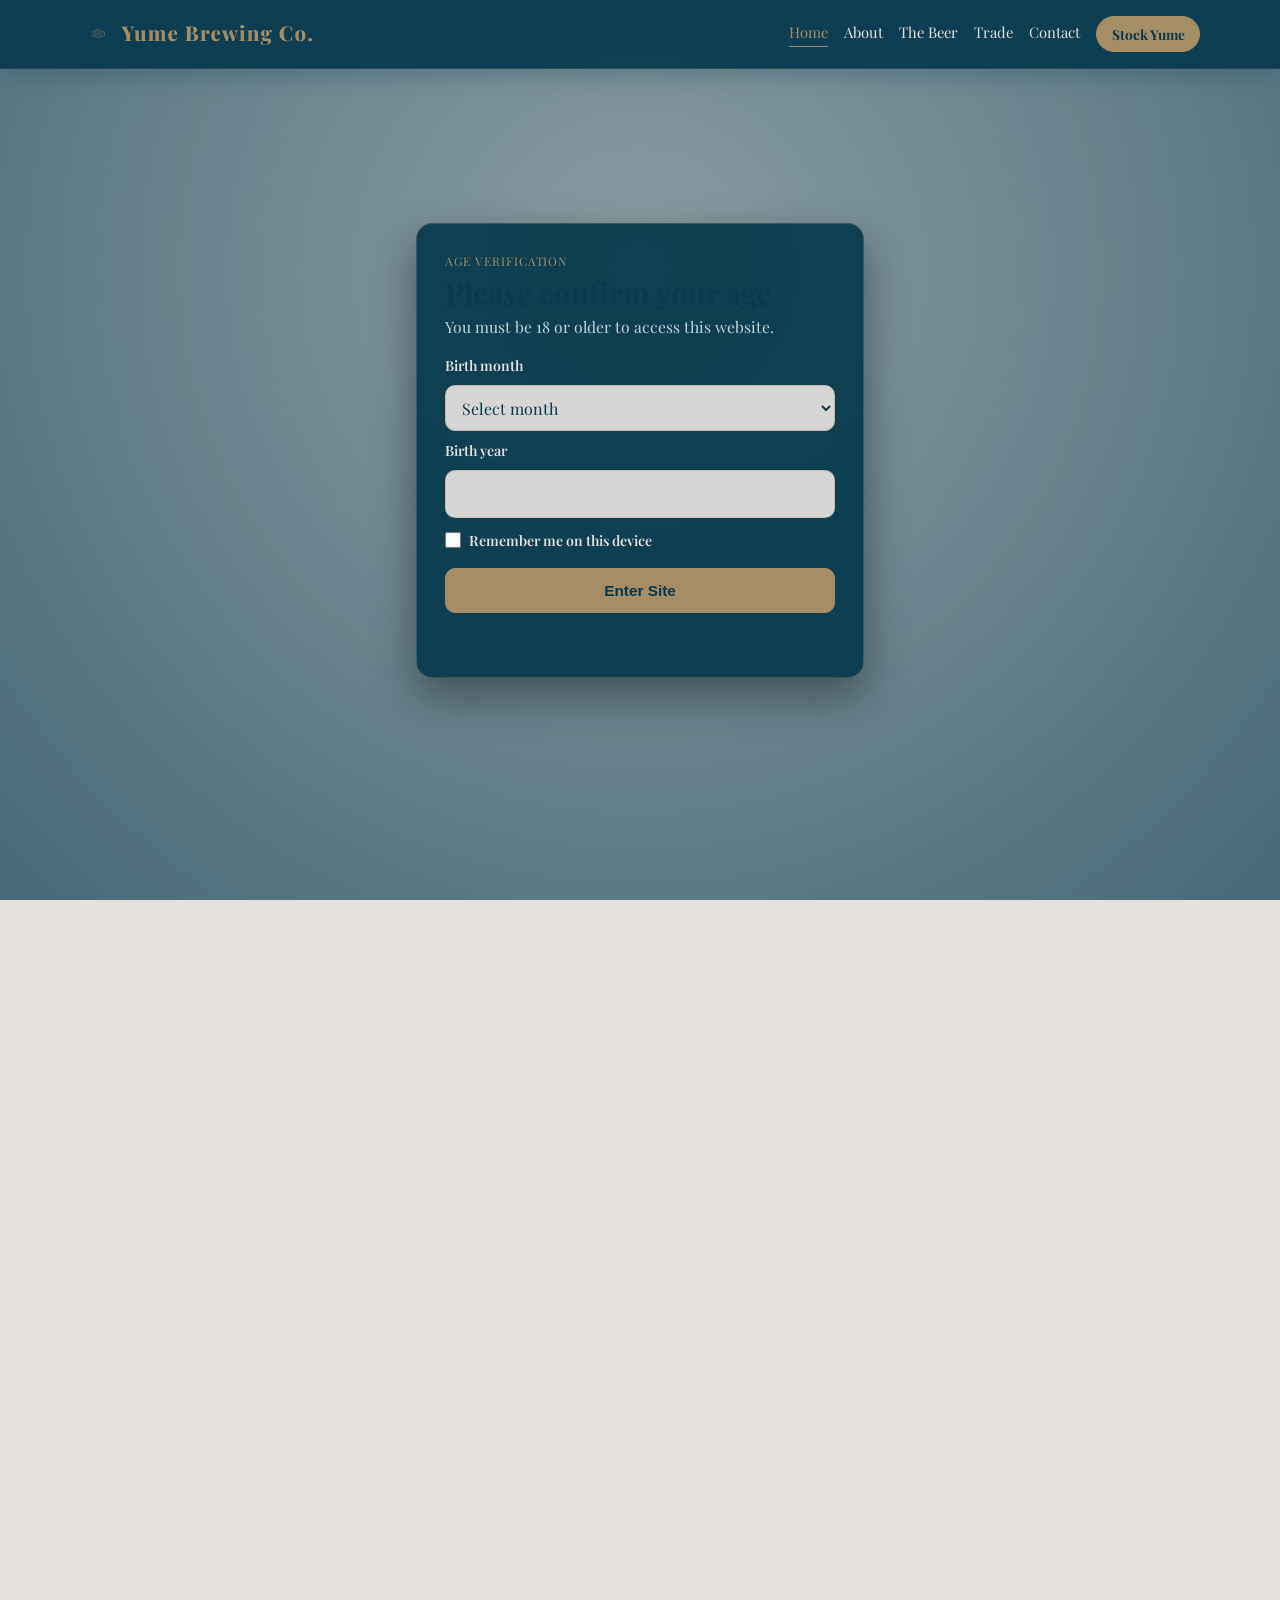
==== commit 2fc0a8eb: "Add logo next to header brand name" ====
--- a/index.html
+++ b/index.html
@@ -34,7 +34,10 @@
   <div id="site-content" inert>
     <header class="top-nav">
       <div class="container nav-inner">
-        <a class="brand" href="index.html">Yume Brewing Co.</a>
+        <a class="brand" href="index.html">
+          <img src="images/yume-logo.png" alt="Yume logo" class="brand-logo" />
+          <span class="brand-text">Yume Brewing Co.</span>
+        </a>
         <nav aria-label="Primary">
           <a href="index.html" class="active" aria-current="page">Home</a>
           <a href="about.html">About</a>
--- a/styles.css
+++ b/styles.css
@@ -83,6 +83,9 @@
 }
 
 .brand {
+  display: inline-flex;
+  align-items: center;
+  gap: 8px;
   color: var(--antique-brass);
   font-family: var(--display-font);
   font-size: clamp(1.18rem, 1.6vw, 1.5rem);
@@ -92,6 +95,17 @@
   line-height: 1.05;
   text-wrap: balance;
   text-rendering: geometricPrecision;
+}
+
+.brand-logo {
+  height: 20px;
+  width: auto;
+  flex: 0 0 auto;
+  display: block;
+}
+
+.brand-text {
+  display: block;
 }
 
 .top-nav nav {
@@ -200,6 +214,61 @@
   text-align: center;
 }
 
+@media (min-width: 1440px) {
+  .container {
+    max-width: 1320px;
+    padding-inline: clamp(1.5rem, 3vw, 2.75rem);
+  }
+
+  .nav-inner {
+    gap: 1.5rem;
+  }
+
+  .brand {
+    flex: 0 0 auto;
+  }
+
+  .top-nav nav {
+    margin-left: auto;
+  }
+
+  .hero {
+    min-height: 100svh;
+    align-items: center;
+    padding-block: clamp(3.5rem, 8vh, 5.5rem) clamp(1.75rem, 4vh, 3rem);
+    background-size: cover;
+    background-position: center calc(30% + var(--hero-parallax-offset, 0px));
+  }
+
+  .hero-content {
+    max-width: 46rem;
+    margin: 0 auto;
+    transform: translateY(-1.5rem);
+  }
+}
+
+@media (min-width: 1680px) {
+  .container {
+    max-width: 1380px;
+  }
+
+  .hero {
+    background-size: cover;
+    background-position: center calc(28% + var(--hero-parallax-offset, 0px));
+  }
+}
+
+@media (min-width: 1600px) {
+  .hero {
+    background-size: 104%;
+    background-position: center calc(28% + var(--hero-parallax-offset, 0px));
+  }
+
+  .hero-content {
+    transform: translateY(-2.35rem);
+  }
+}
+
 .hero h1,
 .hero h2,
 .hero p {
@@ -339,24 +408,24 @@
   color: var(--navy);
 }
 
-.about-our-story {
-  background: var(--sand);
-}
-
-.about-meaning {
-  background: var(--aqua);
-}
-
-.about-philosophy {
-  background: var(--teal);
-}
-
-.about-founder {
-  background: var(--navy);
-}
-
-.about-next-step {
-  background: var(--sand);
+.about-page .about-our-story {
+  background-color: var(--sand);
+}
+
+.about-page .about-meaning {
+  background-color: var(--aqua);
+}
+
+.about-page .about-philosophy {
+  background-color: var(--teal);
+}
+
+.about-page .about-founder {
+  background-color: var(--navy);
+}
+
+.about-page .about-next-step {
+  background-color: var(--sand);
 }
 
 .about-page .about-philosophy h2,
@@ -753,18 +822,20 @@
 }
 
 .why-yuzu-grid {
+  grid-template-columns: minmax(0, 1.05fr) minmax(0, 0.95fr);
   align-items: center;
-  gap: clamp(2rem, 4.5vw, 4rem);
+  gap: clamp(2rem, 4vw, 3.5rem);
 }
 
 .why-yuzu-section {
   min-height: auto;
-  padding-block: clamp(4rem, 8vw, 6rem);
+  padding-block: clamp(3.75rem, 7vw, 5.5rem);
 }
 
 .why-yuzu-copy {
   display: grid;
   align-content: center;
+  gap: 0;
 }
 
 .why-yuzu-copy > * {
@@ -782,14 +853,12 @@
 .why-yuzu-visual,
 .yuzu-image {
   width: 100%;
-  max-width: 35rem;
+  max-width: 36.5rem;
   margin-inline: auto;
-  border: 1px solid rgba(64, 126, 140, 0.18);
-  border-radius: 14px;
+  align-self: center;
+  border-radius: 18px;
   overflow: hidden;
-  aspect-ratio: 4 / 3;
-  background: rgba(229, 225, 221, 0.4);
-  box-shadow: 0 18px 40px rgba(8, 58, 79, 0.08);
+  aspect-ratio: 1.08 / 1;
 }
 
 .why-yuzu-image,
@@ -797,6 +866,7 @@
   width: 100%;
   height: 100%;
   object-fit: cover;
+  object-position: center;
   display: block;
   border-radius: inherit;
 }
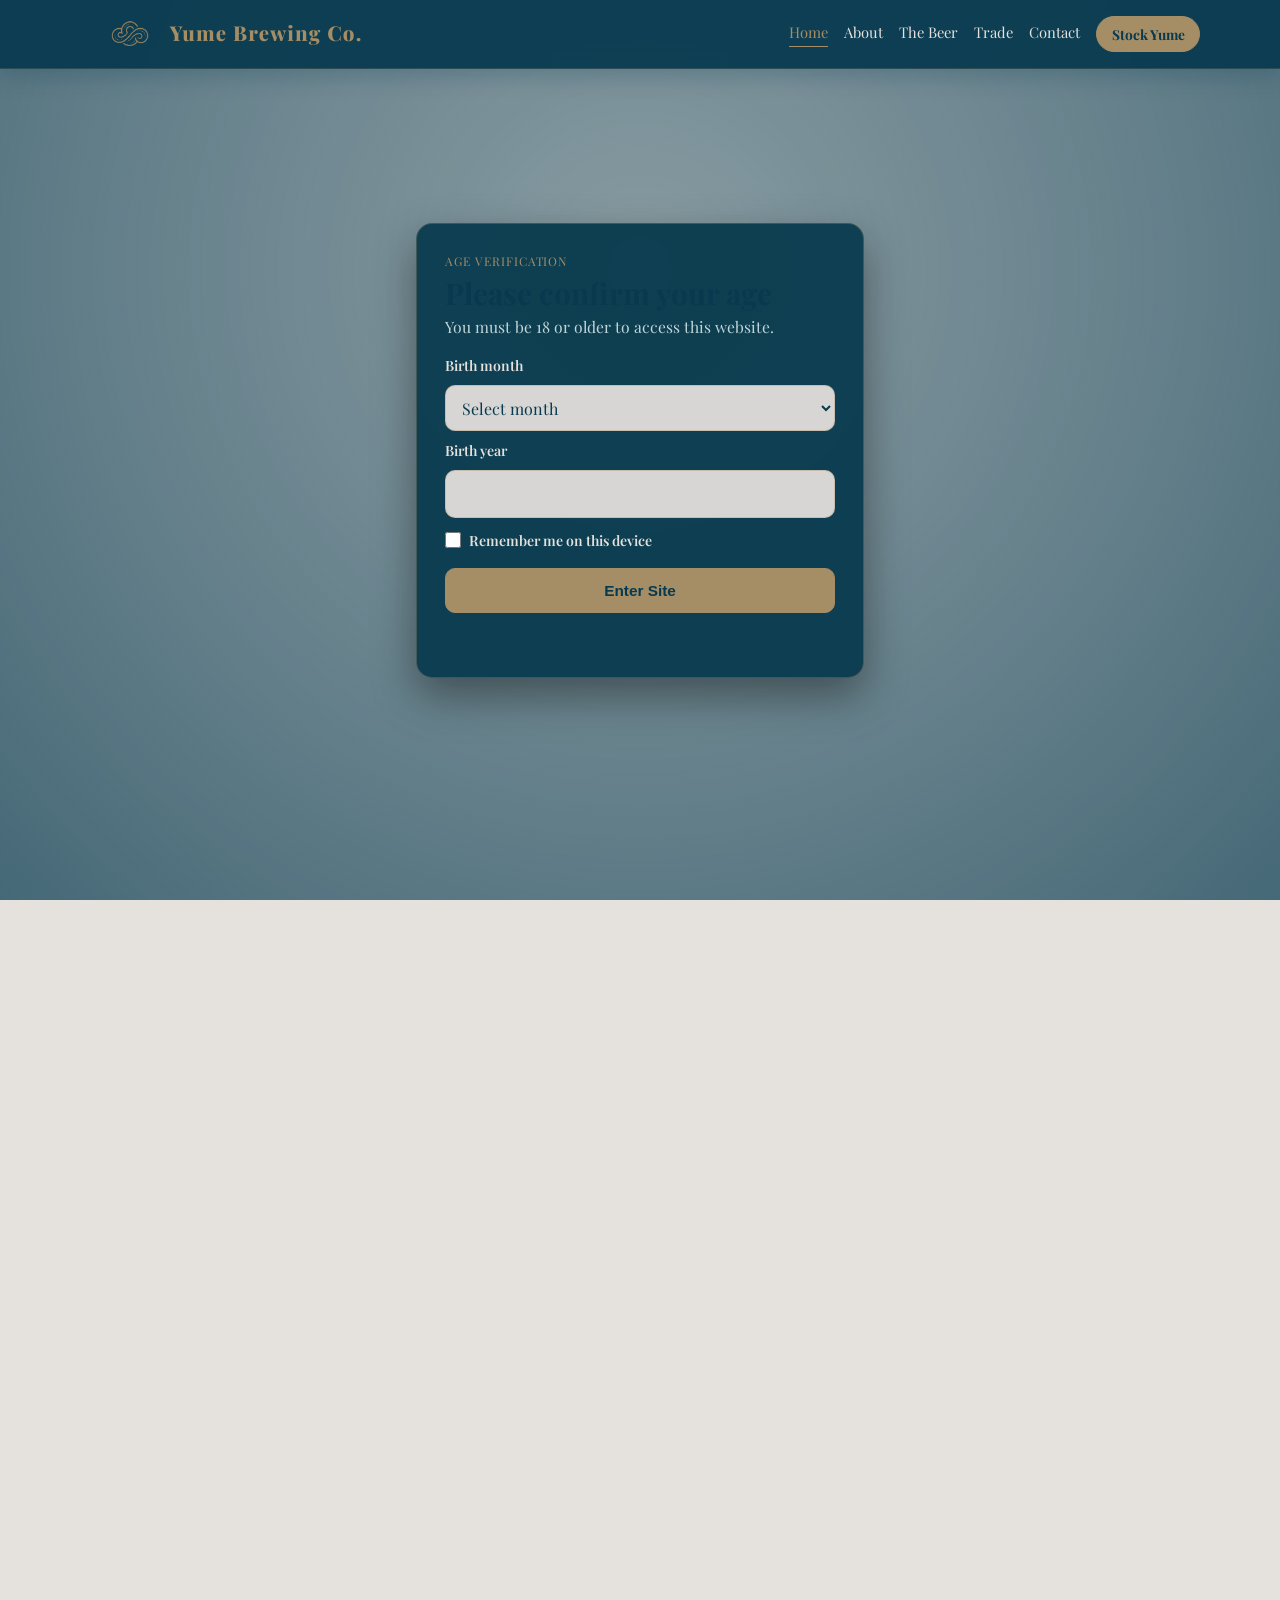
==== commit 42b59a39: "Update website contact details and route all enquiries to branded email" ====
--- a/index.html
+++ b/index.html
@@ -209,8 +209,9 @@
         </div>
         <div class="footer-col">
           <p><strong>Contact</strong></p>
-          <p><a href="mailto:yumebrewingco@gmail.com">yumebrewingco@gmail.com</a></p>
-          <p><a href="https://instagram.com/yumebrewery" target="_blank" rel="noopener noreferrer">@yumebrewery</a></p>
+          <p><a href="mailto:hello@yumebrewing.com">hello@yumebrewing.com</a></p>
+          <p><a href="https://wa.me/27637535400" target="_blank" rel="noopener noreferrer">WhatsApp: 063 753 5400</a></p>
+          <p><a href="https://yumebrewing.com" target="_blank" rel="noopener noreferrer">yumebrewing.com</a></p>
         </div>
       </div>
       <div class="container footer-legal">
--- a/styles.css
+++ b/styles.css
@@ -83,9 +83,9 @@
 }
 
 .brand {
-  display: inline-flex;
+  display: flex;
   align-items: center;
-  gap: 8px;
+  gap: 0;
   color: var(--antique-brass);
   font-family: var(--display-font);
   font-size: clamp(1.18rem, 1.6vw, 1.5rem);
@@ -98,14 +98,18 @@
 }
 
 .brand-logo {
-  height: 20px;
+  height: 56px;
   width: auto;
   flex: 0 0 auto;
   display: block;
+  margin-right: -4px;
+  position: relative;
+  top: 2px;
 }
 
 .brand-text {
   display: block;
+  margin: 0;
 }
 
 .top-nav nav {
@@ -259,6 +263,10 @@
 }
 
 @media (min-width: 1600px) {
+  .brand-logo {
+    top: 1px;
+  }
+
   .hero {
     background-size: 104%;
     background-position: center calc(28% + var(--hero-parallax-offset, 0px));
